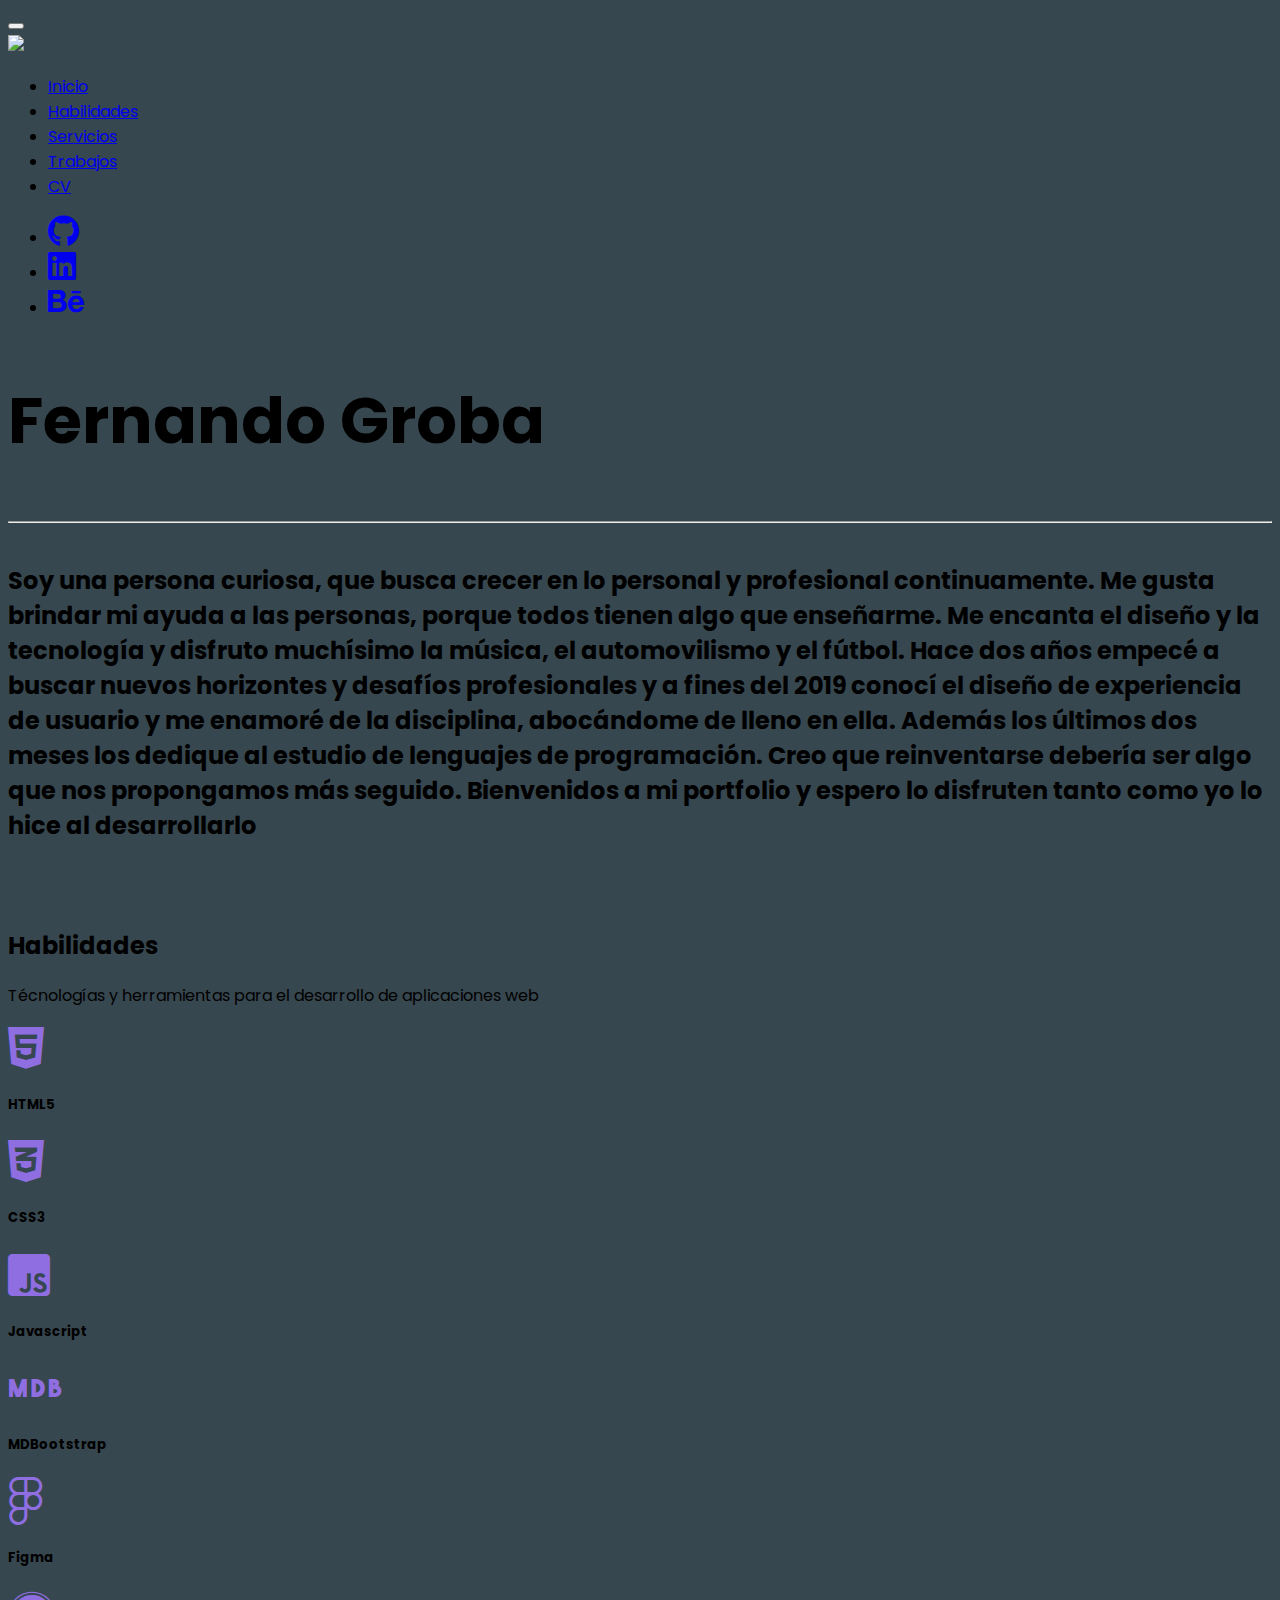
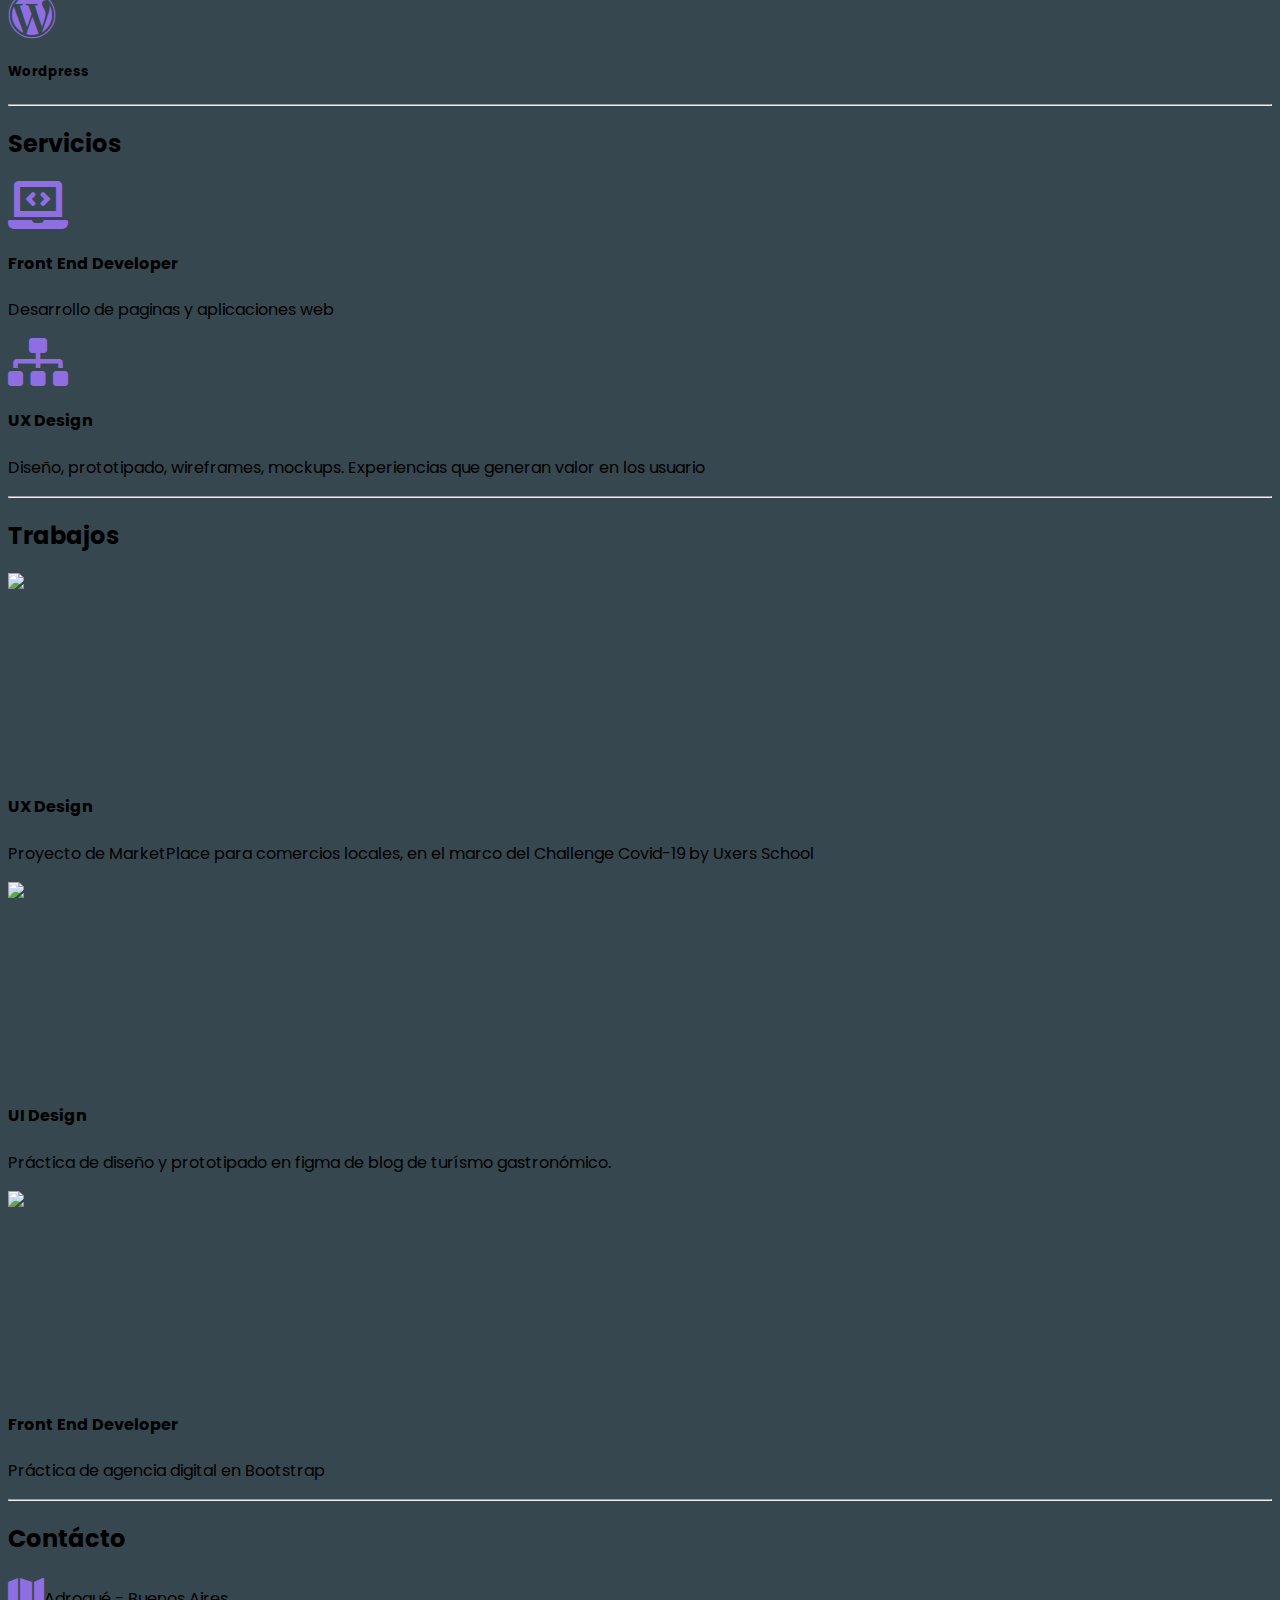
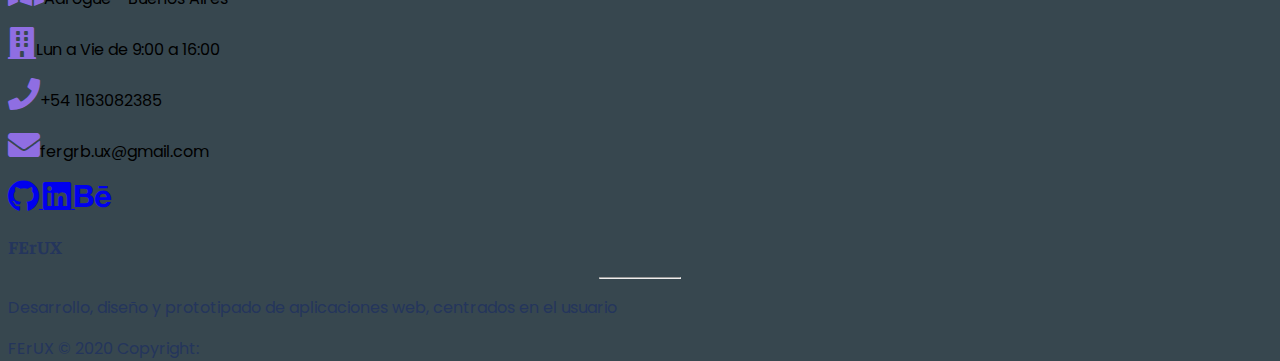
==== index.html @ 9a9b7583 "agregado de .html para tenedor viajero" ====
<!DOCTYPE html>
<html lang="es">
<head>
  <meta charset="UTF-8">
  <meta name="viewport" content="width=device-width, initial-scale=1, shrink-to-fit=no">
  <meta http-equiv="x-ua-compatible" content="ie=edge">
  <title>Fernando Groba Portfolio</title>
  <!-- MDB icon -->
  <link rel="icon" href="img/img-02.png" type="image/x-icon">
  <!-- Font Awesome -->
  <link rel="stylesheet" href="https://use.fontawesome.com/releases/v5.11.2/css/all.css">
  <!-- Google Fonts Poppins -->
  <link href="https://fonts.googleapis.com/css2?family=Poppins:ital,wght@0,400;1,300&display=swap" rel="stylesheet">
  <!-- Google Font Faustina -->
  <link href="https://fonts.googleapis.com/css2?family=Faustina:ital,wght@1,600&display=swap" rel="stylesheet">
  <!-- Bootstrap core CSS -->
  <link rel="stylesheet" href="css/bootstrap.min.css">
  <!-- Material Design Bootstrap -->
  <link rel="stylesheet" href="css/mdb.min.css">
  <!-- Your custom styles (optional) -->
  <link rel="stylesheet" href="css/style.css">
  
  

</head>
<body>

 
<header>
<!--Navbar-->
<nav class="navbar navbar-expand-md navbar-dark bg-dark scrolling-navbar fixed-top">

  <div class="container">

                     <!-- Collapse button -->
    <button class="navbar-toggler " type="button" data-toggle="collapse" data-target="#basicExampleNav"
      aria-controls="basicExampleNav" aria-expanded="false" aria-label="Toggle navigation">
      <span class="navbar-toggler-icon"></span>
    </button>

                <!-- Collapsible content -->
   

    <div class="collapse navbar-collapse" id="basicExampleNav">

       <!-- Navbar brand -->
   
       
          <img src="img/img-02.png" class="img-fluid" style="max-height: 5rem;">
       
      

   <!--  <hr class="my-5 deep-purple lighten-3" style="width: 15rem;"> -->

      <!-- Links -->
      <ul class="navbar-nav mx-auto smooth-scroll">
        <li class="nav-item active">
          <a class="nav-link" href="#intro">Inicio
            <span class="sr-only">(current)</span>
          </a>
        </li>
        <li class="nav-item">
          <a class="nav-link" href="#habilidades">Habilidades</a>
        </li>
        <li class="nav-item">
          <a class="nav-link" href="#servicios">Servicios</a>
        </li>
        <li class="nav-item">
          <a class="nav-link" href="#trabajos">Trabajos</a>
        </li>
        
        <li class="nav-item">
          <a class="nav-link"  href="https://drive.google.com/file/d/1uJ5sMEm93xS-tP12u4bbamRyra2gguDF/view?usp=sharing" target="_blank">CV</a>
        </li>
       
      </ul>
      <!-- Links -->

              <!-- Social Icon  -->
        <ul class="navbar-nav nav-flex-icons ">
          <li class="nav-item align-content-between">
              <a href="https://github.com/FernandoGroba" class="nav-link">
                <i class="fab fa-github fa-2x "></i>
              </a>
          </li>
          <li class="nav-item">
              <a href="https://www.linkedin.com/in/fernandogroba/" class="nav-link">
                <i class="fab fa-linkedin fa-2x"></i>
              </a>
          </li>
          <li class="nav-item">
              <a href="https://www.behance.net/fernandogroba" class="nav-link">
                <i class="fab fa-behance fa-2x"></i>
              </a>
          </li>
        </ul>
    </div>
    <!-- Collapsible content -->

  </div>

</nav>

<!-- mask -->
<!--Mask-->
<div id="intro" class="view">

  <div class="mask rgba-black-strong">

      <div class="container-fluid d-flex align-items-center justify-content-center h-100">

          <div class="row d-flex justify-content-center text-center">

              <div class="col-md-7">

                  <!-- Heading -->
                  <h2 id="nombre" class="font-weight-bold white-text pt-5 mb-2">Fernando Groba</h2>

                  <!-- Divider -->
                  <hr class="hr-light">

                  <!-- Description -->
                  <h5 id="description" class="white-text my-4 text-justify">Soy una persona curiosa, que busca crecer en lo personal y profesional continuamente. Me gusta brindar mi ayuda a las personas, porque todos tienen algo que enseñarme. Me encanta el diseño y la tecnología y disfruto muchísimo la música, el automovilismo y el fútbol. Hace dos años empecé a buscar nuevos horizontes y desafíos profesionales y a fines del 2019 conocí el diseño de experiencia de usuario y me enamoré de la disciplina, abocándome de lleno en ella. Además los últimos dos meses los dedique al estudio de lenguajes de programación. Creo que reinventarse debería ser algo que nos propongamos más seguido.  Bienvenidos a mi portfolio y espero lo disfruten tanto como yo lo hice al desarrollarlo
                  </h5>
               <!--    <button type="button" class="btn btn-outline-white">Read more<i class="fas fa-book ml-2"></i></button> -->

              </div>

          </div>

      </div>

  </div>

</div>
<!--/.Mask-->

<!--/.Navbar-->
</header>


<!--Main layout-->
<main class="mt-5">

  <div class="container">

    <!-- Habilidades -->
    <section id="habilidades" >
      <h2 class="mb-5 text-center white-text">Habilidades</h2>
      <p class="text-center text-white">Técnologías y herramientas para el desarrollo de aplicaciones web</p>
      
      <div class="row">
        <div class="col-sm-12 col-md-6">

        <div class="text-left">
          <i class="fab fa-html5 fa-3x icon-color"></i>
          <h5 class="text-white">HTML5</h5>
        </div>

        <div class="text-center">
          <i class="fab fa-css3-alt fa-3x icon-color"></i>
          <h5 class="text-white">CSS3</h5>
        </div>
        
        <div class="text-right">
          <i class="fab fa-js-square fa-3x icon-color"></i>
          <h5 class="text-white">Javascript</h5>
        </div>
         

          
        </div>

        <div class="col-sm-12 col-md-6">

        <div class="text-right">
            <i class="fab fa-mdb fa-3x icon-color"></i>
            <h5 class="text-white">MDBootstrap</h5>
        </div>

        <div class="text-center">
          <i class="fab fa-figma fa-3x icon-color"></i>
          <h5 class="text-white">Figma</h5>
        </div> 

        <div class="text-left">
          <i class="fab fa-wordpress fa-3x icon-color"></i>
          <h5 class="text-white">Wordpress</h5>
        </div>  

        </div>
      </div>

    </section>

    <hr class="my-5 deep-purple lighten-3">

    <!-- Servicios -->
     <section id="servicios" class="text-center mt-5">

      <h2 class="mb-5 text-white">Servicios</h2>
      <div class="row d-flex justify-content-center mb-5">
        <div class="col-md-8">
          <p></p>
        </div>
      </div>

      <div class="row">

        <div class="col-md-6 mb-1">
          <i class="fas fa-laptop-code fa-3x icon-color"></i>
          <h4 class="my-4 font-weight-bold text-white">Front End Developer</h4>
          <p class="text-white">Desarrollo de paginas y aplicaciones web</p>
        </div>

       

         <div class="col-md-6 mb-1">
          <i class="fas fa-sitemap fa-3x icon-color"></i>
          <h4 class="my-4 font-weight-bold text-white">UX Design</h4>
          <p class="white-text">Diseño, prototipado, wireframes, mockups. Experiencias que generan valor en los usuario</p>
        </div> 

      </div>

    </section> 

    <hr class="my-5 deep-purple lighten-3">

    <!-- Trabajos -->
    <section id="trabajos" class="text-center">
      <h2 class="mb-5 white-text">Trabajos</h2>

      <div class="row">

        <div class="col-lg-4 col-md-6 mb-4">

          <div class="view overlay z-depth-1-half">

            <img src="img/svg/LOGO-YOLOCAL.png" class="img-fluid" style="min-height: 193.44px">

            <a href="yolocal.html">
              <div class="mask rgba-white-slight"></div>
            </a>
          </div>

          <h4 class="my-4 font-weight-bold white-text">UX Design</h4>
          <p class="white-text">Proyecto de MarketPlace para comercios locales, en el marco del Challenge Covid-19 by Uxers School</p>

        </div>

        <div class="col-lg-4 col-md-6 mb-4">
          <div class="view overlay z-depth-1-half">

            <img src="img/svg/tenedor viajero.png" class="img-fluid"  style="min-height: 193.44px;">

            <a href="tenedorviajero.html" target="_blank">
              <div class="mask rgba-white-slight"></div>
            </a>
          </div>

          <h4 class="my-4 font-weight-bold white-text">UI Design</h4>
          <p class="white-text">Práctica de diseño y prototipado en figma de blog de turísmo gastronómico.</p>
        </div>

        <div class="col-lg-4 col-md-6 mb-4">
          <div class="view overlay z-depth-1-half">

            <img src="img/Agencia digital.png" class="img-fluid"style="min-height: 193.44px;">

            <a href="https://fernandogroba.github.io/Agencia-Demo/" target="_blank">
              <div class="mask rgba-white-slight"></div>
            </a>
          </div>

          <h4 class="my-4 font-weight-bold white-text">Front End Developer</h4>
          <p class="white-text">Práctica de agencia digital en Bootstrap</p>
        </div>
      </div>

     <!--  <div class="row" 2DA FILA DE TRABAJOS>

        <div class="col-lg-4 col-md-12 mb-4">

          <div class="view overlay z-depth-1-half">

            <img src="img/svg/LOGO-YOLOCAL.png" class="img-fluid" style="min-height: 193.44px">

            <a href="https://medium.com/@acatama/yo-local-la-soluci%C3%B3n-para-ayudar-al-comercio-de-barrio-despu%C3%A9s-del-coronavirus-1a1a156f5159">
              <div class="mask rgba-white-slight"></div>
            </a>
          </div>

          <h4 class="my-4 font-weight-bold">UX Desing</h4>
          <p class="grey-text">Proyecto de Market Place para comercios locales, en el marco del Challenge Covid-19 by Uxers School</p>

        </div>

        <div class="col-lg-4 col-md-6 mb-4">
          <div class="view overlay z-depth-1-half">

            <img src="img/svg/tenedor viajero.png" class="img-fluid"  style="min-height: 193.44px;">

            <a href="https://www.figma.com/file/X7PFxxOKA9MK4XPBv75diO/Blog-Tenedor-Viajero-Mobil?node-id=0%3A1">
              <div class="mask rgba-white-slight"></div>
            </a>
          </div>

          <h4 class="my-4 font-weight-bold">UI Desing</h4>
          <p class="grey-text">Práctica de diseño y prototipado en figma de blog de turísmo gastronómico.</p>
        </div>

        <div class="col-lg-4 col-md-6 mb-4">
          <div class="view overlay z-depth-1-half">

            <img src="img/Agencia digital.png" class="img-fluid"style="min-height: 193.44px;">

            <a href="https://fernandogroba.github.io/Agencia-Demo/">
              <div class="mask rgba-white-slight"></div>
            </a>
          </div>

          <h4 class="my-4 font-weight-bold">Front End Developer</h4>
          <p class="grey-text">Práctica de agencia digital en Bootstrap</p>
        </div>
      </div> --> 
  </section>

    <hr class="my-5 deep-purple lighten-3">

    <!-- Contacto -->
   <section id="contacto">

       <h2 class="mb-5 font-weight-bold text-center white-text">Contácto</h2>

            <div class="row">

           
                <div class="col-lg-3 col-md-12 mb-5">

                    <p class="white-text"><i class="fas fa-map fa-2x mr-2 icon-color"></i>Adrogué - Buenos Aires</p>

                </div>
                
                <div class="col-lg-3 col-md-6 mb-5">

                    <p class="white-text"><i class="fas fa-building fa-2x mr-2 icon-color"></i>Lun a Vie de 9:00 a 16:00</p>

                
                </div>
               
                <div class="col-lg-3 col-md-6 mb-5">

                    <p class="white-text"><i class="fas fa-phone fa-2x mr-2 icon-color"></i>+54 1163082385</p>

                </div>

                <div class="col-lg-3 col-md-6 mb-5">

                  <p class="white-text"><i class="fas fa-envelope fa-2x mr-2 icon-color"></i>fergrb.ux@gmail.com</p>

                </div>

             </div>
  </section>

  </div>

</main>
<!--Main layout-->

<!--Footer-->
<footer id="footer">
        <!-- Footer -->
    <footer class="page-footer font-small unique-color-dark bg-dark ">

      <div class="col-md-12 text-center pt-3 ">
        
        <a href="https://github.com/FernandoGroba" class="fb-ic ml-0">
            <i class="fab fa-github white-text mr-4 fa-2x"> </i>
        </a>
       
        <a  href="https://www.linkedin.com/in/fernandogroba/" class="tw-ic">
            <i class="fab fa-linkedin white-text mr-4 fa-2x"></i>
        </a>
       
        
     
        <a href="https://www.behance.net/fernandogroba" class="ins-ic">
            <i class="fab fa-behance white-text mr-lg-4 fa-2x"> </i>
        </a>
      </div>

            <!--Footer Links-->
      <div class="container mt-3 text-center ">
        <div class="row mt-3">

            <!--First column-->
            <div class="col-md-12 text-center mb-4">
                <h3 style="font-family: 'Faustina', serif;">FErUX</h3>
                <hr class="deep-purple accent-2 mb-4 mt-0 d-inline-block mx-auto" style="width: 80px;">
                <p>Desarrollo, diseño y prototipado de aplicaciones web, centrados en el usuario</p>
            </div>
            <!--/.First column-->

            
        </div>
      </div>
            <!--/.Footer Links-->

      <!-- Copyright -->
      <div class="footer-copyright text-center py-3">FErUX © 2020 Copyright:
        
      </div>
      <!-- Copyright -->

    </footer>
      <!-- Footer -->
</footer>
<!--Footer-->

  <!-- jQuery -->
  <script type="text/javascript" src="js/jquery.min.js"></script>
  <!-- Bootstrap tooltips -->
  <script type="text/javascript" src="js/popper.min.js"></script>
  <!-- Bootstrap core JavaScript -->
  <script type="text/javascript" src="js/bootstrap.min.js"></script>
  <!-- MDB core JavaScript -->
  <script type="text/javascript" src="js/mdb.min.js"></script>
   <!-- Get patch fixes within a minor version -->
  <script src="https://cdn.jsdelivr.net/gh/cferdinandi/smooth-scroll@15.0/dist/smooth-scroll.polyfills.min.js"></script>
 
  
  <!-- Your custom scripts (optional) -->
  <script type="text/javascript"></script>
  <script src="https://unpkg.com/scrollreveal"></script>
  
   <!-- smooth scroll -->
  <script>

    var scroll = new SmoothScroll('a[href*="#"]',{
        offset: 107,
        speed: 1200
    });

 
    
  </script>

  <!-- scroll reveal -->
 <!--  <script>
    window.sr = ScrollReveal();
    sr.reveal('.navbar', {
      duration: 2000,
      origin: botton
    })
  </script> -->
</body>
</html>
---- css/style.css ----
body{
    font-family: 'Poppins', sans-serif;
    background-color:  #37474F;
  }
  
  /* mask */
  
  html,
  body,
  header,
  #intro{
      height: 100%;
  }

  html,
  body,
  header,
  #intro-yolocal{
      height: 100%;
  }

  html,
  body,
  header,
  #intro-tenedorviajero{
      height: 100%;
  }
  
  
  
  /* nav */

  .logo-font{
    font-family: 'Faustina', serif;
    font-size: 1.7rem;
  }

  #nombre{
font-size: 4rem;
}
 
  
  .top-nav-collapse {
      background-color: #24355C;
    }
 

  

    .icon-color{
      color:  #8f6ee2 ;
    }
  
  #intro{
      background: url(../img/IMG_20200418_241002841.jpg)no-repeat center center fixed;
      -webkit-background-size: cover;
      -moz-background-size: cover;
      -o-background-size: cover;
      background-size: cover;
  }

  #intro-yolocal{
   background: url(../img/portada-yoLocal.jpeg) no-repeat center center fixed;
   -webkit-background-size: cover;
   -moz-background-size: cover;
   -o-background-size: cover;
   background-size: cover;
  }

  #intro-tenedorviajero{
    background: url(../img/Baner.png) no-repeat center center fixed;
    -webkit-background-size: cover;
    -moz-background-size: cover;
    -o-background-size: cover;
    background-size: cover;
   }
 


  

  #footer{
    color: #24355C;
  }

  #marca{
    font-family: 'Faustina', serif;
  }

  /* estilos para pagina yo local */

 .card-color{
   background:#BE5A00;
 }
.body-yolocal{
  background-color: #ffffff;
}

.heading{
  color: #BE5A00;
}

  #prototipado{
    height: 400px;
    width: 100%;
    background: url(../img/mockups-test-comerciante.jpeg);
    background-attachment: fixed;
    background-position: center;
    background-size: cover;
  }

  /* Estilos para Tenedor Viajero */
  .heading-tenedor{
    color: #E5D8BF;
  }

  .cuadrado1{
    margin: 5px;
    height: 100px;
    width: 100px;
    background: #E5D8BF;
  }

  .cuadrado2{
    margin: 5px;
    height: 100px;
    width: 100px;
    background: #504141;
  }
  
  .cuadrado3{
    margin: 5px;
    height: 100px;
    width: 100px;
    background: #A8C3E6;
  }

  .cuadrado4{
    margin: 5px;
    height: 100px;
    width: 100px;
    background: #212524;
  }
  
  
  







  @media (min-width: 992px){
    #nombre{
      font-size: 4rem;
    }

    #description{
      font-size: 1.5rem;
    }
  }

  @media (max-width: 768px) {
    .navbar:not(.top-nav-collapse) {
      background-color: #24355C;
    }
   

    
  }
  @media (min-width: 800px) and (max-width: 850px) {
    .navbar:not(.top-nav-collapse) {
      background-color: #24355C;
    }

    
  }

  @media  (max-width :576px){
    #nombre{
      font-size: 2rem;
      font-weight: 300;
    }

    #description{
      font-size: 0.9rem; 
      font-weight: 300;
    }
  }
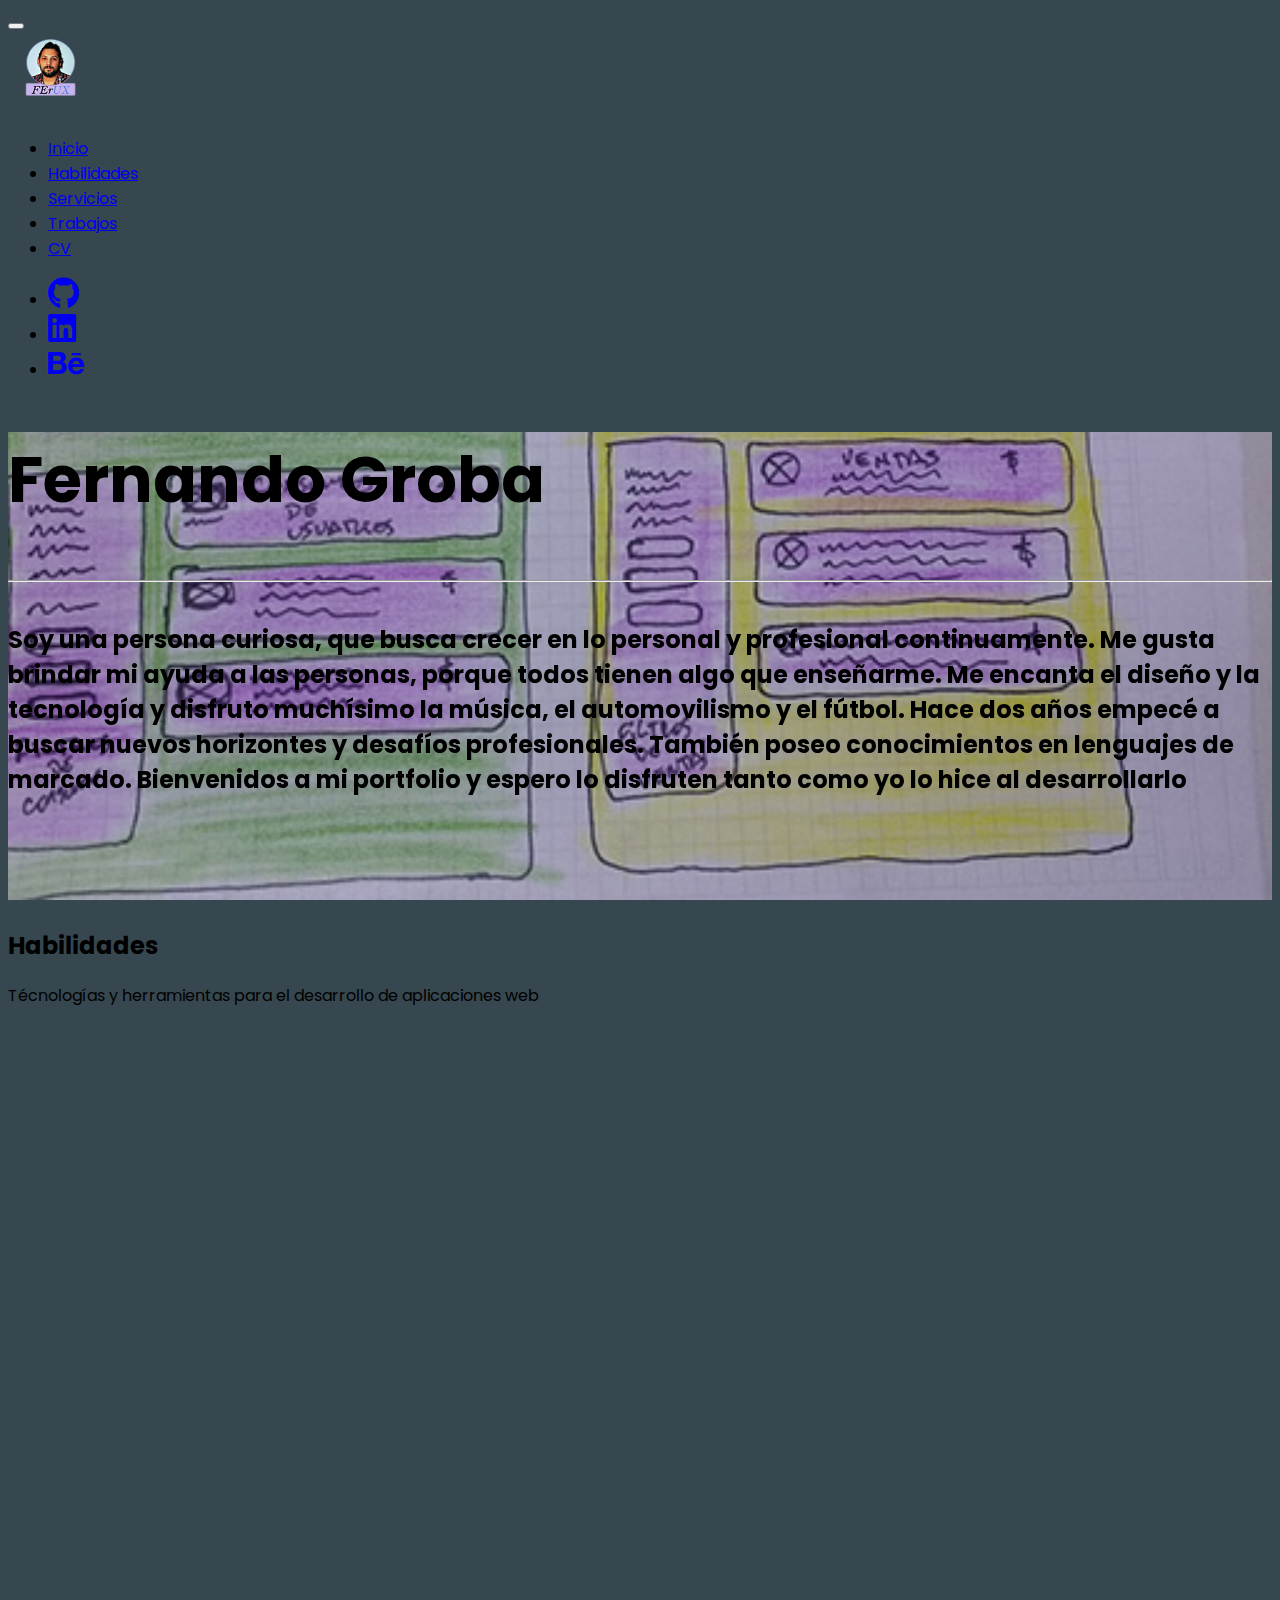
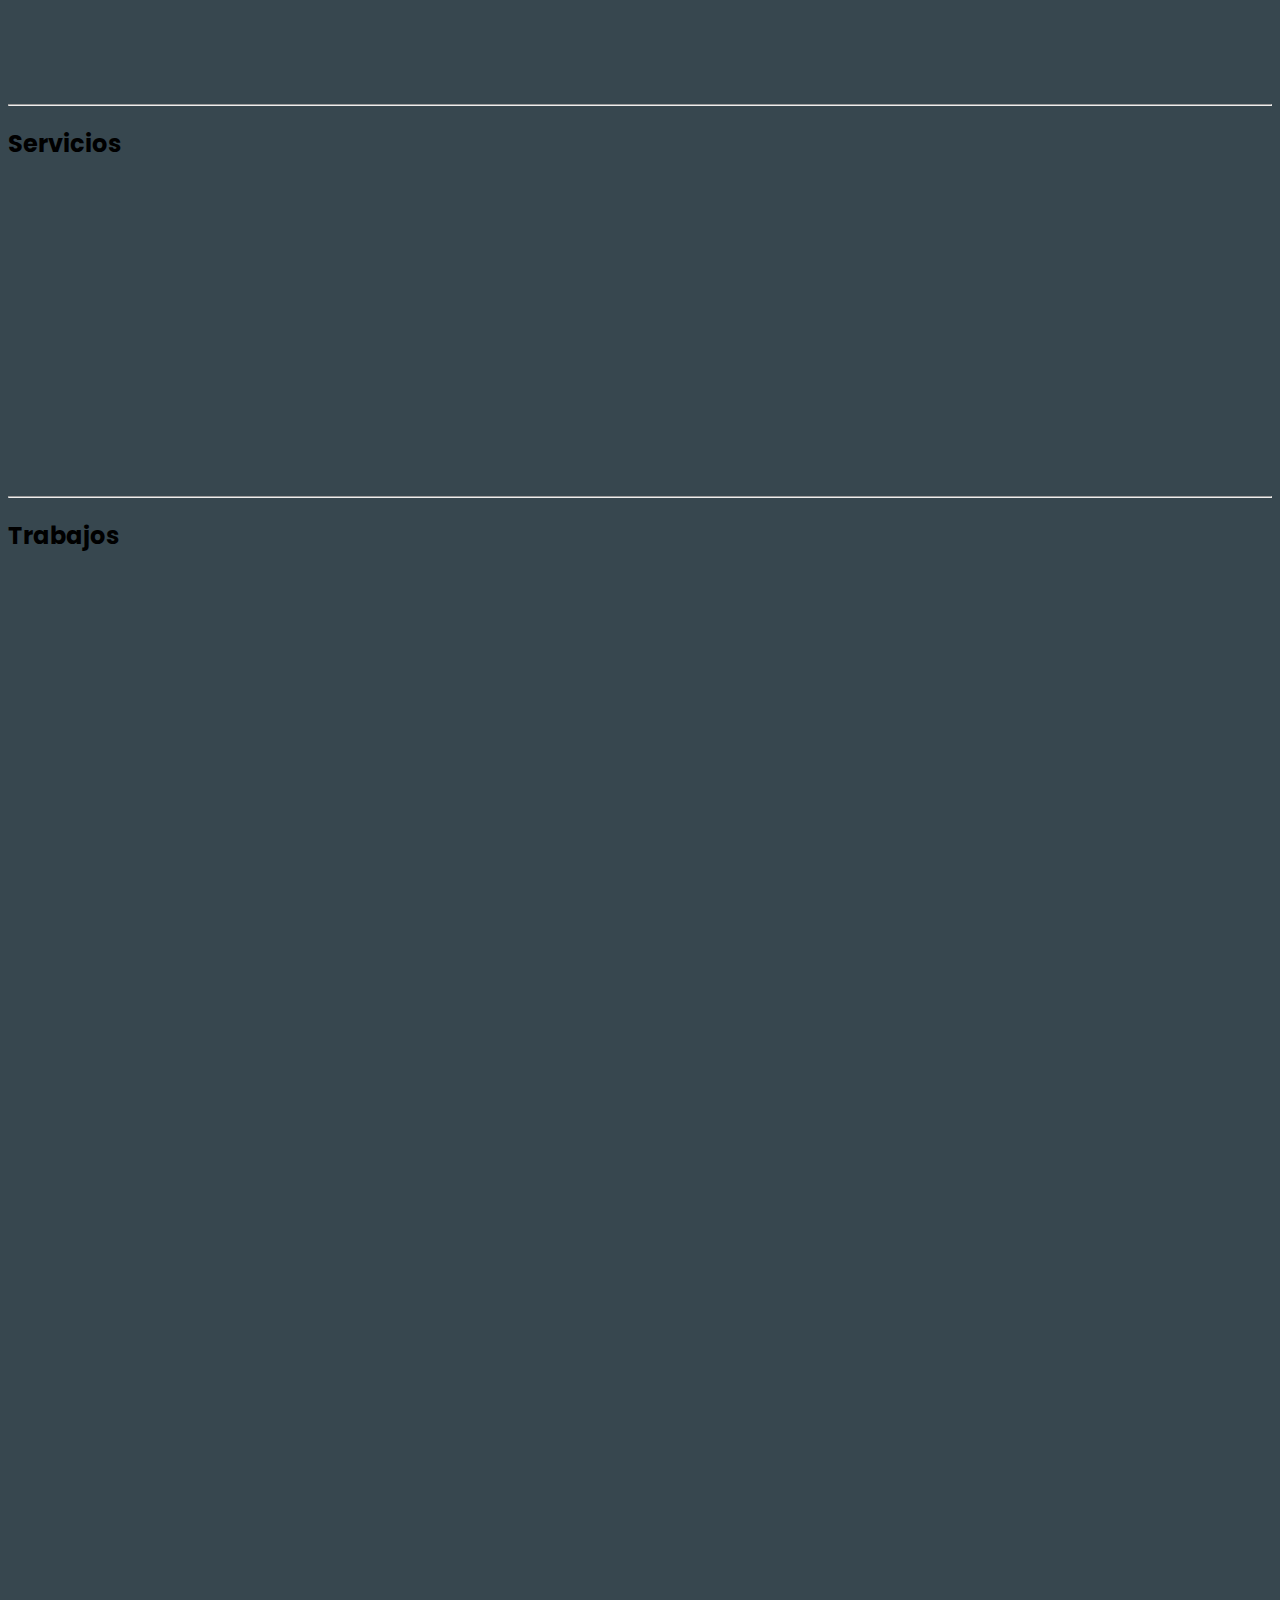
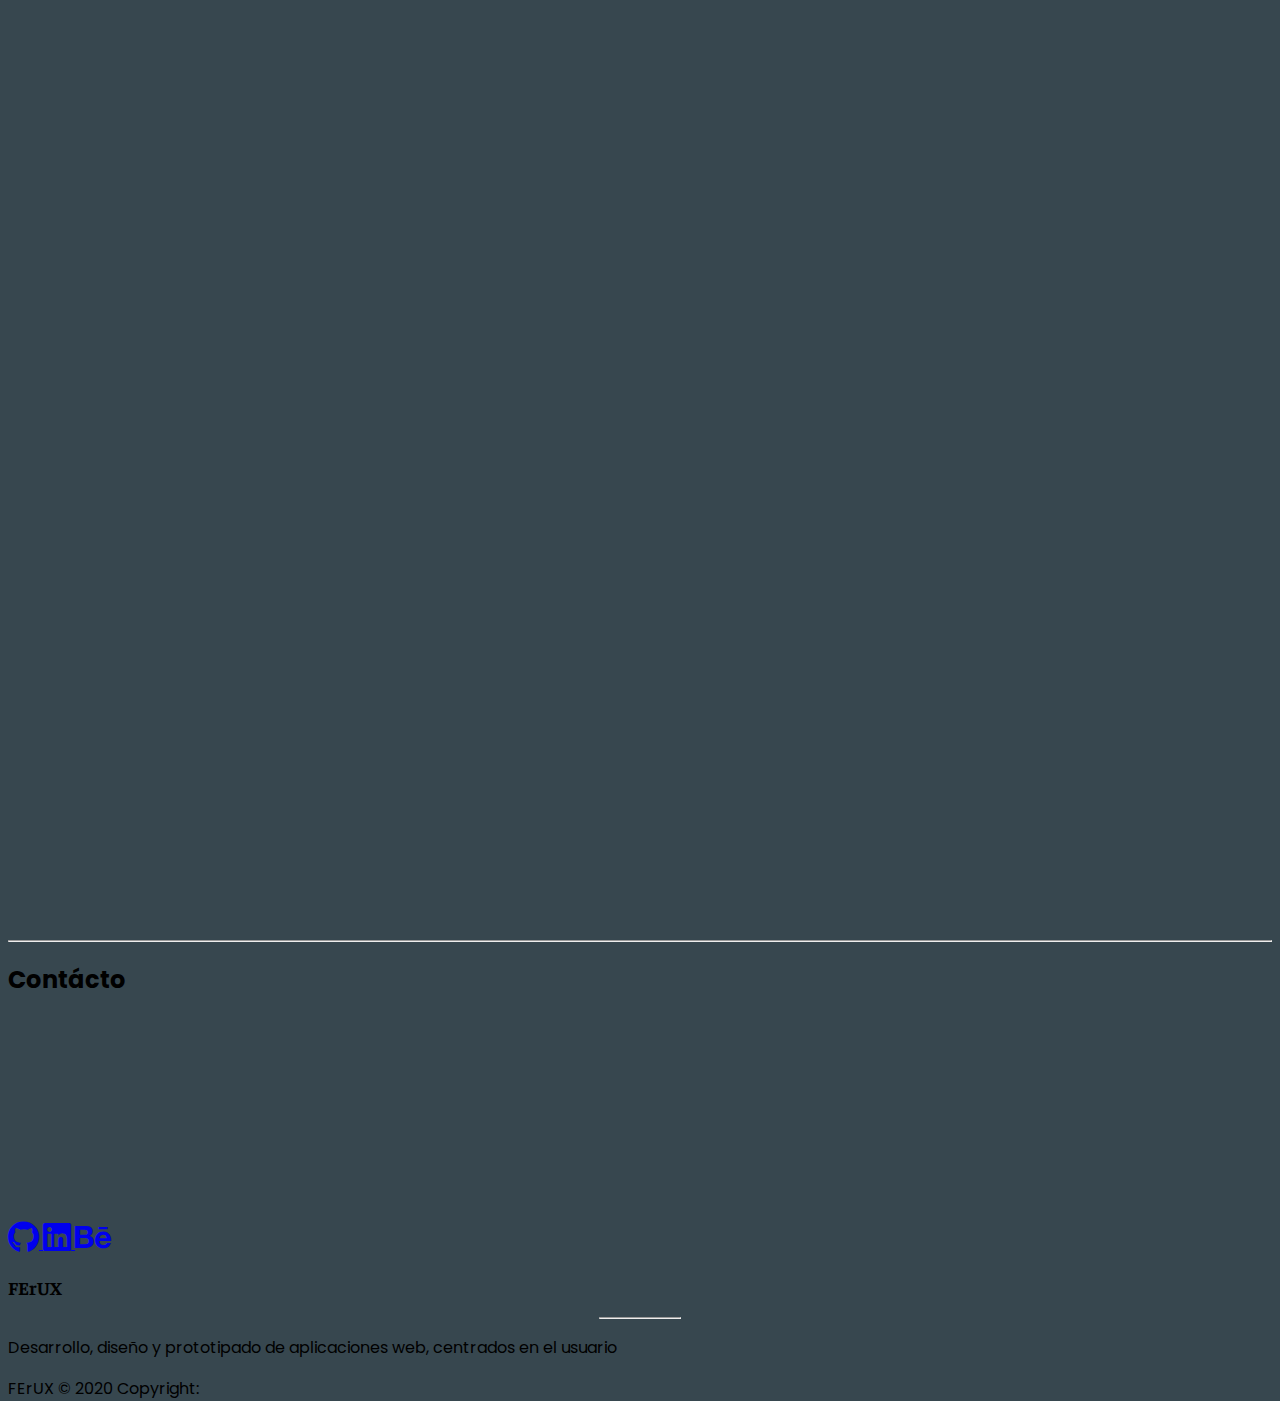
==== commit 3ef8c322: "agregado de trabajo" ====
--- a/index.html
+++ b/index.html
@@ -19,6 +19,8 @@
   <link rel="stylesheet" href="css/mdb.min.css">
   <!-- Your custom styles (optional) -->
   <link rel="stylesheet" href="css/style.css">
+          <!--CDN Data Aos ScrollReveal  -->
+  <link rel="stylesheet" href="https://unpkg.com/aos@next/dist/aos.css">
   
   
 
@@ -50,8 +52,7 @@
        
       
 
-   <!--  <hr class="my-5 deep-purple lighten-3" style="width: 15rem;"> -->
-
+  
       <!-- Links -->
       <ul class="navbar-nav mx-auto smooth-scroll">
         <li class="nav-item active">
@@ -70,7 +71,7 @@
         </li>
         
         <li class="nav-item">
-          <a class="nav-link"  href="https://drive.google.com/file/d/1uJ5sMEm93xS-tP12u4bbamRyra2gguDF/view?usp=sharing" target="_blank">CV</a>
+          <a class="nav-link"  href="https://drive.google.com/file/d/1RsPSMVsqjChf7sQKUMesM2u_DEsLl-AP/view?usp=sharing" target="_blank">CV</a>
         </li>
        
       </ul>
@@ -79,17 +80,17 @@
               <!-- Social Icon  -->
         <ul class="navbar-nav nav-flex-icons ">
           <li class="nav-item align-content-between">
-              <a href="https://github.com/FernandoGroba" class="nav-link">
+              <a href="https://github.com/FernandoGroba" class="nav-link" target="_blank">
                 <i class="fab fa-github fa-2x "></i>
               </a>
           </li>
           <li class="nav-item">
-              <a href="https://www.linkedin.com/in/fernandogroba/" class="nav-link">
+              <a href="https://www.linkedin.com/in/fernandogroba/" class="nav-link" target="_blank">
                 <i class="fab fa-linkedin fa-2x"></i>
               </a>
           </li>
           <li class="nav-item">
-              <a href="https://www.behance.net/fernandogroba" class="nav-link">
+              <a href="https://www.behance.net/fernandogroba" class="nav-link" target="_blank">
                 <i class="fab fa-behance fa-2x"></i>
               </a>
           </li>
@@ -101,7 +102,7 @@
 
 </nav>
 
-<!-- mask -->
+
 <!--Mask-->
 <div id="intro" class="view">
 
@@ -114,14 +115,22 @@
               <div class="col-md-7">
 
                   <!-- Heading -->
-                  <h2 id="nombre" class="font-weight-bold white-text pt-5 mb-2">Fernando Groba</h2>
-
-                  <!-- Divider -->
-                  <hr class="hr-light">
+                  <div data-aos="zoom-in" data-aos-delay="300" data-aos-duration="1500">
+                    <h2 id="nombre" class="font-weight-bold white-text pt-5 ">Fernando Groba</h2>
+
+                    <!-- Divider -->
+                     <hr class="hr-light">
+                
+                 </div>
+
+
+                 
 
                   <!-- Description -->
-                  <h5 id="description" class="white-text my-4 text-justify">Soy una persona curiosa, que busca crecer en lo personal y profesional continuamente. Me gusta brindar mi ayuda a las personas, porque todos tienen algo que enseñarme. Me encanta el diseño y la tecnología y disfruto muchísimo la música, el automovilismo y el fútbol. Hace dos años empecé a buscar nuevos horizontes y desafíos profesionales y a fines del 2019 conocí el diseño de experiencia de usuario y me enamoré de la disciplina, abocándome de lleno en ella. Además los últimos dos meses los dedique al estudio de lenguajes de programación. Creo que reinventarse debería ser algo que nos propongamos más seguido.  Bienvenidos a mi portfolio y espero lo disfruten tanto como yo lo hice al desarrollarlo
-                  </h5>
+                  <div data-aos="zoom-in" data-aos-delay="300" data-aos-duration="1500">
+                    <h5 id="description" class="white-text my-4 text-justify">Soy una persona curiosa, que busca crecer en lo personal y profesional continuamente. Me gusta brindar mi ayuda a las personas, porque todos tienen algo que enseñarme. Me encanta el diseño y la tecnología y disfruto muchísimo la música, el automovilismo y el fútbol. Hace dos años empecé a buscar nuevos horizontes y desafíos profesionales. También poseo conocimientos en lenguajes de marcado. Bienvenidos a mi portfolio y espero lo disfruten tanto como yo lo hice al desarrollarlo
+                    </h5>
+                  </div>
                <!--    <button type="button" class="btn btn-outline-white">Read more<i class="fas fa-book ml-2"></i></button> -->
 
               </div>
@@ -140,29 +149,29 @@
 
 
 <!--Main layout-->
-<main class="mt-5">
+<main>
 
   <div class="container">
 
     <!-- Habilidades -->
-    <section id="habilidades" >
-      <h2 class="mb-5 text-center white-text">Habilidades</h2>
+    <section id="habilidades" class="mt-5">
+      <h2 class="mb-5 text-center white-text mt-5">Habilidades</h2>
       <p class="text-center text-white">Técnologías y herramientas para el desarrollo de aplicaciones web</p>
       
       <div class="row">
-        <div class="col-sm-12 col-md-6">
-
-        <div class="text-left">
+        <div class="col-sm-12 col-md-6"> 
+
+        <div class="text-center mt-5" data-aos="zoom-out-right" data-aos-delay="400">
           <i class="fab fa-html5 fa-3x icon-color"></i>
           <h5 class="text-white">HTML5</h5>
         </div>
 
-        <div class="text-center">
+        <div class="text-center mt-5"  data-aos="zoom-out-right" data-aos-delay="500">
           <i class="fab fa-css3-alt fa-3x icon-color"></i>
           <h5 class="text-white">CSS3</h5>
         </div>
         
-        <div class="text-right">
+        <div class="text-center mt-5"  data-aos="zoom-out-right" data-aos-delay="600">
           <i class="fab fa-js-square fa-3x icon-color"></i>
           <h5 class="text-white">Javascript</h5>
         </div>
@@ -173,17 +182,17 @@
 
         <div class="col-sm-12 col-md-6">
 
-        <div class="text-right">
+        <div class="text-center mt-5" data-aos="zoom-out-left" data-aos-delay="400">
             <i class="fab fa-mdb fa-3x icon-color"></i>
             <h5 class="text-white">MDBootstrap</h5>
         </div>
 
-        <div class="text-center">
+        <div class="text-center mt-5" data-aos="zoom-out-left" data-aos-delay="500">
           <i class="fab fa-figma fa-3x icon-color"></i>
           <h5 class="text-white">Figma</h5>
         </div> 
 
-        <div class="text-left">
+        <div class="text-center mt-5" data-aos="zoom-out-left" data-aos-delay="600">
           <i class="fab fa-wordpress fa-3x icon-color"></i>
           <h5 class="text-white">Wordpress</h5>
         </div>  
@@ -207,7 +216,7 @@
 
       <div class="row">
 
-        <div class="col-md-6 mb-1">
+        <div class="col-md-6 mb-5" data-aos="flip-up" data-aos-duration="1500">
           <i class="fas fa-laptop-code fa-3x icon-color"></i>
           <h4 class="my-4 font-weight-bold text-white">Front End Developer</h4>
           <p class="text-white">Desarrollo de paginas y aplicaciones web</p>
@@ -215,7 +224,7 @@
 
        
 
-         <div class="col-md-6 mb-1">
+         <div class="col-md-6 mb-5" data-aos="flip-up" data-aos-duration="1500">
           <i class="fas fa-sitemap fa-3x icon-color"></i>
           <h4 class="my-4 font-weight-bold text-white">UX Design</h4>
           <p class="white-text">Diseño, prototipado, wireframes, mockups. Experiencias que generan valor en los usuario</p>
@@ -233,54 +242,68 @@
 
       <div class="row">
 
-        <div class="col-lg-4 col-md-6 mb-4">
-
-          <div class="view overlay z-depth-1-half">
-
-            <img src="img/svg/LOGO-YOLOCAL.png" class="img-fluid" style="min-height: 193.44px">
+        <!-- UX -->
+        <div class="col-sm-12 col-md-6 col-lg-4 mb-4">
+
+          <div class="view overlay z-depth-1-half" data-aos="fade-right"
+          data-aos-offset="300"
+          data-aos-easing="ease-in-sine">
+
+            <img src="img/yo local-logo.png" class="img-fluid" style="min-height: 193.44px">
 
             <a href="yolocal.html">
               <div class="mask rgba-white-slight"></div>
             </a>
-          </div>
-
-          <h4 class="my-4 font-weight-bold white-text">UX Design</h4>
-          <p class="white-text">Proyecto de MarketPlace para comercios locales, en el marco del Challenge Covid-19 by Uxers School</p>
-
-        </div>
-
-        <div class="col-lg-4 col-md-6 mb-4">
-          <div class="view overlay z-depth-1-half">
+
+            <h4 class="my-4 font-weight-bold white-text">UX Design</h4>
+            <p class="white-text">Proyecto de MarketPlace para comercios locales, en el marco del Challenge Covid-19 by Uxers School</p>
+          </div>
+
+         </div>
+
+
+         <!-- UI -->
+        <div class="col-sm-12 col-md-6 col-lg-4 mb-4">
+          <div class="view overlay z-depth-1-half"  data-aos="fade-up"
+          data-aos-offset="300" data-aos-easing="ease-in-sine"  style="min-height: 357px">
 
             <img src="img/svg/tenedor viajero.png" class="img-fluid"  style="min-height: 193.44px;">
 
-            <a href="tenedorviajero.html" target="_blank">
-              <div class="mask rgba-white-slight"></div>
-            </a>
-          </div>
-
-          <h4 class="my-4 font-weight-bold white-text">UI Design</h4>
-          <p class="white-text">Práctica de diseño y prototipado en figma de blog de turísmo gastronómico.</p>
-        </div>
-
-        <div class="col-lg-4 col-md-6 mb-4">
-          <div class="view overlay z-depth-1-half">
+            <a href="tenedorviajero.html">
+              <div class="mask rgba-white-slight"></div>
+            </a>
+            <h4 class="my-4 font-weight-bold white-text">UI Design</h4>
+            <p class="white-text">Práctica de diseño y prototipado en figma de blog de turísmo gastronómico.</p>
+          </div>
+
+        
+        </div>
+
+
+        <!-- Dev -->
+        <div class="col-sm-12 col-md-6 col-lg-4 mb-4">
+
+          <div class="view overlay z-depth-1-half"  data-aos="fade-left"
+          data-aos-easing="ease-in-sine"
+          data-aos-offset="300"
+          style="min-height: 357px">
 
             <img src="img/Agencia digital.png" class="img-fluid"style="min-height: 193.44px;">
 
             <a href="https://fernandogroba.github.io/Agencia-Demo/" target="_blank">
               <div class="mask rgba-white-slight"></div>
             </a>
-          </div>
-
-          <h4 class="my-4 font-weight-bold white-text">Front End Developer</h4>
-          <p class="white-text">Práctica de agencia digital en Bootstrap</p>
-        </div>
-      </div>
-
-     <!--  <div class="row" 2DA FILA DE TRABAJOS>
-
-        <div class="col-lg-4 col-md-12 mb-4">
+            <h4 class="my-4 font-weight-bold white-text">Front End Developer</h4>
+            <p class="white-text">Práctica de agencia digital en Bootstrap</p>
+          </div>
+
+         </div>
+
+      </div>
+
+     <div class="row" 2DA FILA DE TRABAJOS>
+
+      <!--   <div class="col-lg-4 col-md-12 mb-4">
 
           <div class="view overlay z-depth-1-half">
 
@@ -294,23 +317,26 @@
           <h4 class="my-4 font-weight-bold">UX Desing</h4>
           <p class="grey-text">Proyecto de Market Place para comercios locales, en el marco del Challenge Covid-19 by Uxers School</p>
 
-        </div>
-
-        <div class="col-lg-4 col-md-6 mb-4">
-          <div class="view overlay z-depth-1-half">
-
-            <img src="img/svg/tenedor viajero.png" class="img-fluid"  style="min-height: 193.44px;">
+        </div>  -->
+
+        <div class="col-sm-12 col-md-6 col-lg-4 mb-4 ">
+          <div class="view overlay z-depth-1-half" data-aos="fade-right"
+          data-aos-offset="300"
+          data-aos-easing="ease-in-sine">
+
+            <img src="img/Mockup Landing Page.jpg" class="img-fluid"  style="min-height: 193.44px;">
 
             <a href="https://www.figma.com/file/X7PFxxOKA9MK4XPBv75diO/Blog-Tenedor-Viajero-Mobil?node-id=0%3A1">
               <div class="mask rgba-white-slight"></div>
             </a>
-          </div>
-
-          <h4 class="my-4 font-weight-bold">UI Desing</h4>
-          <p class="grey-text">Práctica de diseño y prototipado en figma de blog de turísmo gastronómico.</p>
-        </div>
-
-        <div class="col-lg-4 col-md-6 mb-4">
+            <h4 class="my-4 font-weight-bold white-text">UI Desing</h4>
+            <p class="white-text">Diseño de Wireframes, Mockups y desarrollo de Landing</p>
+          </div>
+
+         
+        </div>
+
+       <!--  <div class="col-lg-4 col-md-6 mb-4">
           <div class="view overlay z-depth-1-half">
 
             <img src="img/Agencia digital.png" class="img-fluid"style="min-height: 193.44px;">
@@ -322,40 +348,44 @@
 
           <h4 class="my-4 font-weight-bold">Front End Developer</h4>
           <p class="grey-text">Práctica de agencia digital en Bootstrap</p>
-        </div>
-      </div> --> 
-  </section>
+        </div> -->
+
+      </div> 
+    </section>
 
     <hr class="my-5 deep-purple lighten-3">
 
     <!-- Contacto -->
    <section id="contacto">
 
-       <h2 class="mb-5 font-weight-bold text-center white-text">Contácto</h2>
-
-            <div class="row">
+            <h2 class="mb-5 font-weight-bold text-center white-text">Contácto</h2>
+
+            <div class="row" data-aos="fade-up"
+            data-aos-anchor-placement="top-bottom" data-aos-delay="500">
+
+            
 
            
-                <div class="col-lg-3 col-md-12 mb-5">
+                <div class="col-sm-12 col-md-6 col-lg-3 mb-5">
 
                     <p class="white-text"><i class="fas fa-map fa-2x mr-2 icon-color"></i>Adrogué - Buenos Aires</p>
 
                 </div>
                 
-                <div class="col-lg-3 col-md-6 mb-5">
+                <div class="col-sm-12 col-md-6 col-lg-3 mb-5">
 
                     <p class="white-text"><i class="fas fa-building fa-2x mr-2 icon-color"></i>Lun a Vie de 9:00 a 16:00</p>
 
                 
                 </div>
                
-                <div class="col-lg-3 col-md-6 mb-5">
+                <div class="col-sm-12 col-md-6 col-lg-3 mb-5">
 
                     <p class="white-text"><i class="fas fa-phone fa-2x mr-2 icon-color"></i>+54 1163082385</p>
 
                 </div>
 
-                <div class="col-lg-3 col-md-6 mb-5">
+                <div class="col-sm-12 col-md-6 col-lg-3 mb-5">
 
                   <p class="white-text"><i class="fas fa-envelope fa-2x mr-2 icon-color"></i>fergrb.ux@gmail.com</p>
 
@@ -376,17 +406,17 @@
 
       <div class="col-md-12 text-center pt-3 ">
         
-        <a href="https://github.com/FernandoGroba" class="fb-ic ml-0">
+        <a href="https://github.com/FernandoGroba" class="fb-ic ml-0" target="_blank">
             <i class="fab fa-github white-text mr-4 fa-2x"> </i>
         </a>
        
-        <a  href="https://www.linkedin.com/in/fernandogroba/" class="tw-ic">
+        <a  href="https://www.linkedin.com/in/fernandogroba/" class="tw-ic" target="_blank">
             <i class="fab fa-linkedin white-text mr-4 fa-2x"></i>
         </a>
        
         
      
-        <a href="https://www.behance.net/fernandogroba" class="ins-ic">
+        <a href="https://www.behance.net/fernandogroba" class="ins-ic" target="_blank">
             <i class="fab fa-behance white-text mr-lg-4 fa-2x"> </i>
         </a>
       </div>
@@ -447,13 +477,10 @@
     
   </script>
 
-  <!-- scroll reveal -->
- <!--  <script>
-    window.sr = ScrollReveal();
-    sr.reveal('.navbar', {
-      duration: 2000,
-      origin: botton
-    })
-  </script> -->
+  <!-- Data Aos ScrollReveal -->
+  <script src="https://unpkg.com/aos@next/dist/aos.js"></script>
+  <script>
+  AOS.init();
+  </script>
 </body>
 </html>
--- a/css/style.css
+++ b/css/style.css
@@ -1,190 +1,204 @@
-body{
-    font-family: 'Poppins', sans-serif;
-    background-color:  #37474F;
-  }
+body {
+  font-family: "Poppins", sans-serif;
+  background-color: #37474f;
+}
+
+/* mask */
+
+html,
+body,
+header,
+#intro {
+  height: 100%;
+}
+
+html,
+body,
+header,
+#intro-yolocal {
+  height: 100%;
+}
+
+html,
+body,
+header,
+#intro-tenedorviajero {
+  height: 100%;
+}
+
+html,
+body,
+header,
+#intro-musicommerce {
+  height: 100%;
+}
+
+.container-fluid {
+  padding: 0;
+}
+
+/* nav */
+
+.logo-font {
+  font-family: "Faustina", serif;
+  font-size: 1.7rem;
+}
+
+#nombre {
+  margin-top: 50px;
+  font-size: 4rem;
+}
+
+.top-nav-collapse {
+  background-color: #24355c;
+}
+
+.icon-color {
+  color: #8f6ee2;
+}
+
+#intro {
+  background: url(../img/IMG_20200418_241002841.jpg) no-repeat center center
+    fixed;
+  -webkit-background-size: cover;
+  -moz-background-size: cover;
+  -o-background-size: cover;
+  background-size: cover;
+}
+
+#intro-yolocal {
+  background: url(../img/portada-yoLocal.jpeg) no-repeat center center fixed;
+  -webkit-background-size: cover;
+  -moz-background-size: cover;
+  -o-background-size: cover;
+  background-size: cover;
+}
+
+#intro-tenedorviajero {
+  background: url(../img/Baner.png) no-repeat center center fixed;
+  -webkit-background-size: cover;
+  -moz-background-size: cover;
+  -o-background-size: cover;
+  background-size: cover;
+}
+
+#intro-musicommerce {
+  background: url(../img/background1.jpg) no-repeat center center fixed;
+  -webkit-background-size: cover;
+  -moz-background-size: cover;
+  -o-background-size: cover;
+  background-size: cover;
+}
+}
+
+#footer {
+  color: #24355c;
+}
+
+#marca {
+  font-family: "Faustina", serif;
+}
+
+/* estilos para pagina yo local */
+
+.card-color {
+  background: #be5a00;
+}
+.body-yolocal {
+  background-color: #ffffff;
+}
+
+.heading {
+  color: #be5a00;
+}
+
+#prototipado {
+  height: 400px;
+  width: 100%;
+  background: url(../img/mockups-test-comerciante.jpeg);
+  background-attachment: fixed;
+  background-position: center;
+  background-size: cover;
+}
+
+/* Estilos para Tenedor Viajero */
+.heading-tenedor {
+  color: #e5d8bf;
+}
+
+.cuadrado1 {
+  margin: 5px;
+  height: 100px;
+  width: 100px;
+  background: #e5d8bf;
+}
+
+.cuadrado2 {
+  margin: 5px;
+  height: 100px;
+  width: 100px;
+  background: #504141;
+}
+
+.cuadrado3 {
+  margin: 5px;
+  height: 100px;
+  width: 100px;
+  background: #a8c3e6;
+}
+
+.cuadrado4 {
+  margin: 5px;
+  height: 100px;
+  width: 100px;
+  background: #212524;
+}
+
+
+/* Estilos para musicommerce */
+.body-musicommerce {
+  font-family: 'Blinker', sans-serif;
+}
+
+.descripcion-mc {
+  letter-spacing: 2px;
   
-  /* mask */
-  
-  html,
-  body,
-  header,
-  #intro{
-      height: 100%;
-  }
-
-  html,
-  body,
-  header,
-  #intro-yolocal{
-      height: 100%;
-  }
-
-  html,
-  body,
-  header,
-  #intro-tenedorviajero{
-      height: 100%;
-  }
-  
-  
-  
-  /* nav */
-
-  .logo-font{
-    font-family: 'Faustina', serif;
-    font-size: 1.7rem;
-  }
-
-  #nombre{
-font-size: 4rem;
-}
- 
-  
-  .top-nav-collapse {
-      background-color: #24355C;
-    }
- 
-
-  
-
-    .icon-color{
-      color:  #8f6ee2 ;
-    }
-  
-  #intro{
-      background: url(../img/IMG_20200418_241002841.jpg)no-repeat center center fixed;
-      -webkit-background-size: cover;
-      -moz-background-size: cover;
-      -o-background-size: cover;
-      background-size: cover;
-  }
-
-  #intro-yolocal{
-   background: url(../img/portada-yoLocal.jpeg) no-repeat center center fixed;
-   -webkit-background-size: cover;
-   -moz-background-size: cover;
-   -o-background-size: cover;
-   background-size: cover;
-  }
-
-  #intro-tenedorviajero{
-    background: url(../img/Baner.png) no-repeat center center fixed;
-    -webkit-background-size: cover;
-    -moz-background-size: cover;
-    -o-background-size: cover;
-    background-size: cover;
-   }
- 
-
-
-  
-
-  #footer{
-    color: #24355C;
-  }
-
-  #marca{
-    font-family: 'Faustina', serif;
-  }
-
-  /* estilos para pagina yo local */
-
- .card-color{
-   background:#BE5A00;
- }
-.body-yolocal{
-  background-color: #ffffff;
-}
-
-.heading{
-  color: #BE5A00;
-}
-
-  #prototipado{
-    height: 400px;
-    width: 100%;
-    background: url(../img/mockups-test-comerciante.jpeg);
-    background-attachment: fixed;
-    background-position: center;
-    background-size: cover;
-  }
-
-  /* Estilos para Tenedor Viajero */
-  .heading-tenedor{
-    color: #E5D8BF;
-  }
-
-  .cuadrado1{
-    margin: 5px;
-    height: 100px;
-    width: 100px;
-    background: #E5D8BF;
-  }
-
-  .cuadrado2{
-    margin: 5px;
-    height: 100px;
-    width: 100px;
-    background: #504141;
-  }
-  
-  .cuadrado3{
-    margin: 5px;
-    height: 100px;
-    width: 100px;
-    background: #A8C3E6;
-  }
-
-  .cuadrado4{
-    margin: 5px;
-    height: 100px;
-    width: 100px;
-    background: #212524;
-  }
-  
-  
-  
-
-
-
-
-
-
-
-  @media (min-width: 992px){
-    #nombre{
-      font-size: 4rem;
-    }
-
-    #description{
-      font-size: 1.5rem;
-    }
-  }
-
-  @media (max-width: 768px) {
-    .navbar:not(.top-nav-collapse) {
-      background-color: #24355C;
-    }
-   
-
-    
-  }
-  @media (min-width: 800px) and (max-width: 850px) {
-    .navbar:not(.top-nav-collapse) {
-      background-color: #24355C;
-    }
-
-    
-  }
-
-  @media  (max-width :576px){
-    #nombre{
-      font-size: 2rem;
-      font-weight: 300;
-    }
-
-    #description{
-      font-size: 0.9rem; 
-      font-weight: 300;
-    }
-  }+}
+
+.btn-link {
+  width: 40%;
+}
+
+
+
+@media (min-width: 992px) {
+  #nombre {
+    font-size: 4rem;
+  }
+
+  #description {
+    font-size: 1.5rem;
+  }
+}
+
+@media (max-width: 768px) {
+  .navbar:not(.top-nav-collapse) {
+    background-color: #24355c;
+  }
+
+  #nombre {
+    font-size: 2rem;
+    font-weight: 300;
+  }
+
+  #description {
+    font-size: 0.9rem;
+    font-weight: 300;
+  }
+}
+
+@media (min-width: 800px) and (max-width: 850px) {
+  .navbar:not(.top-nav-collapse) {
+    background-color: #24355c;
+  }
+}
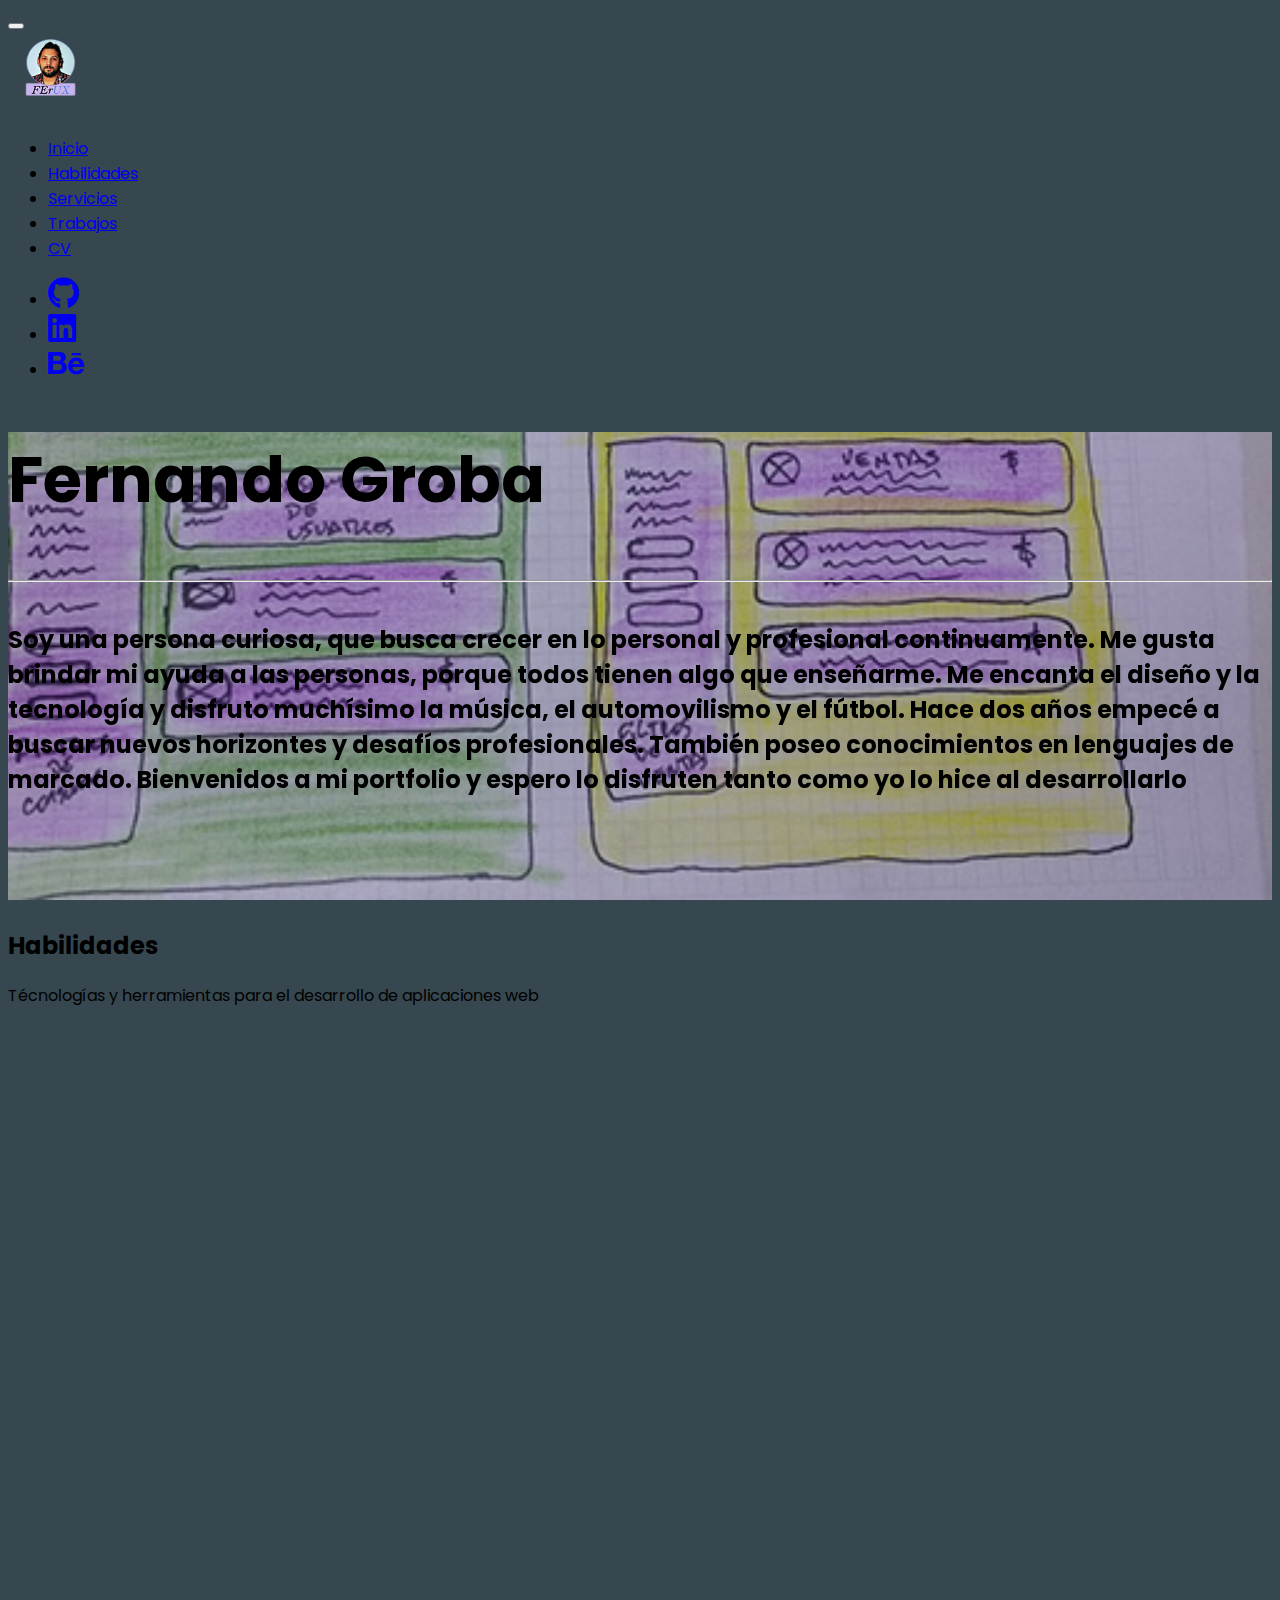
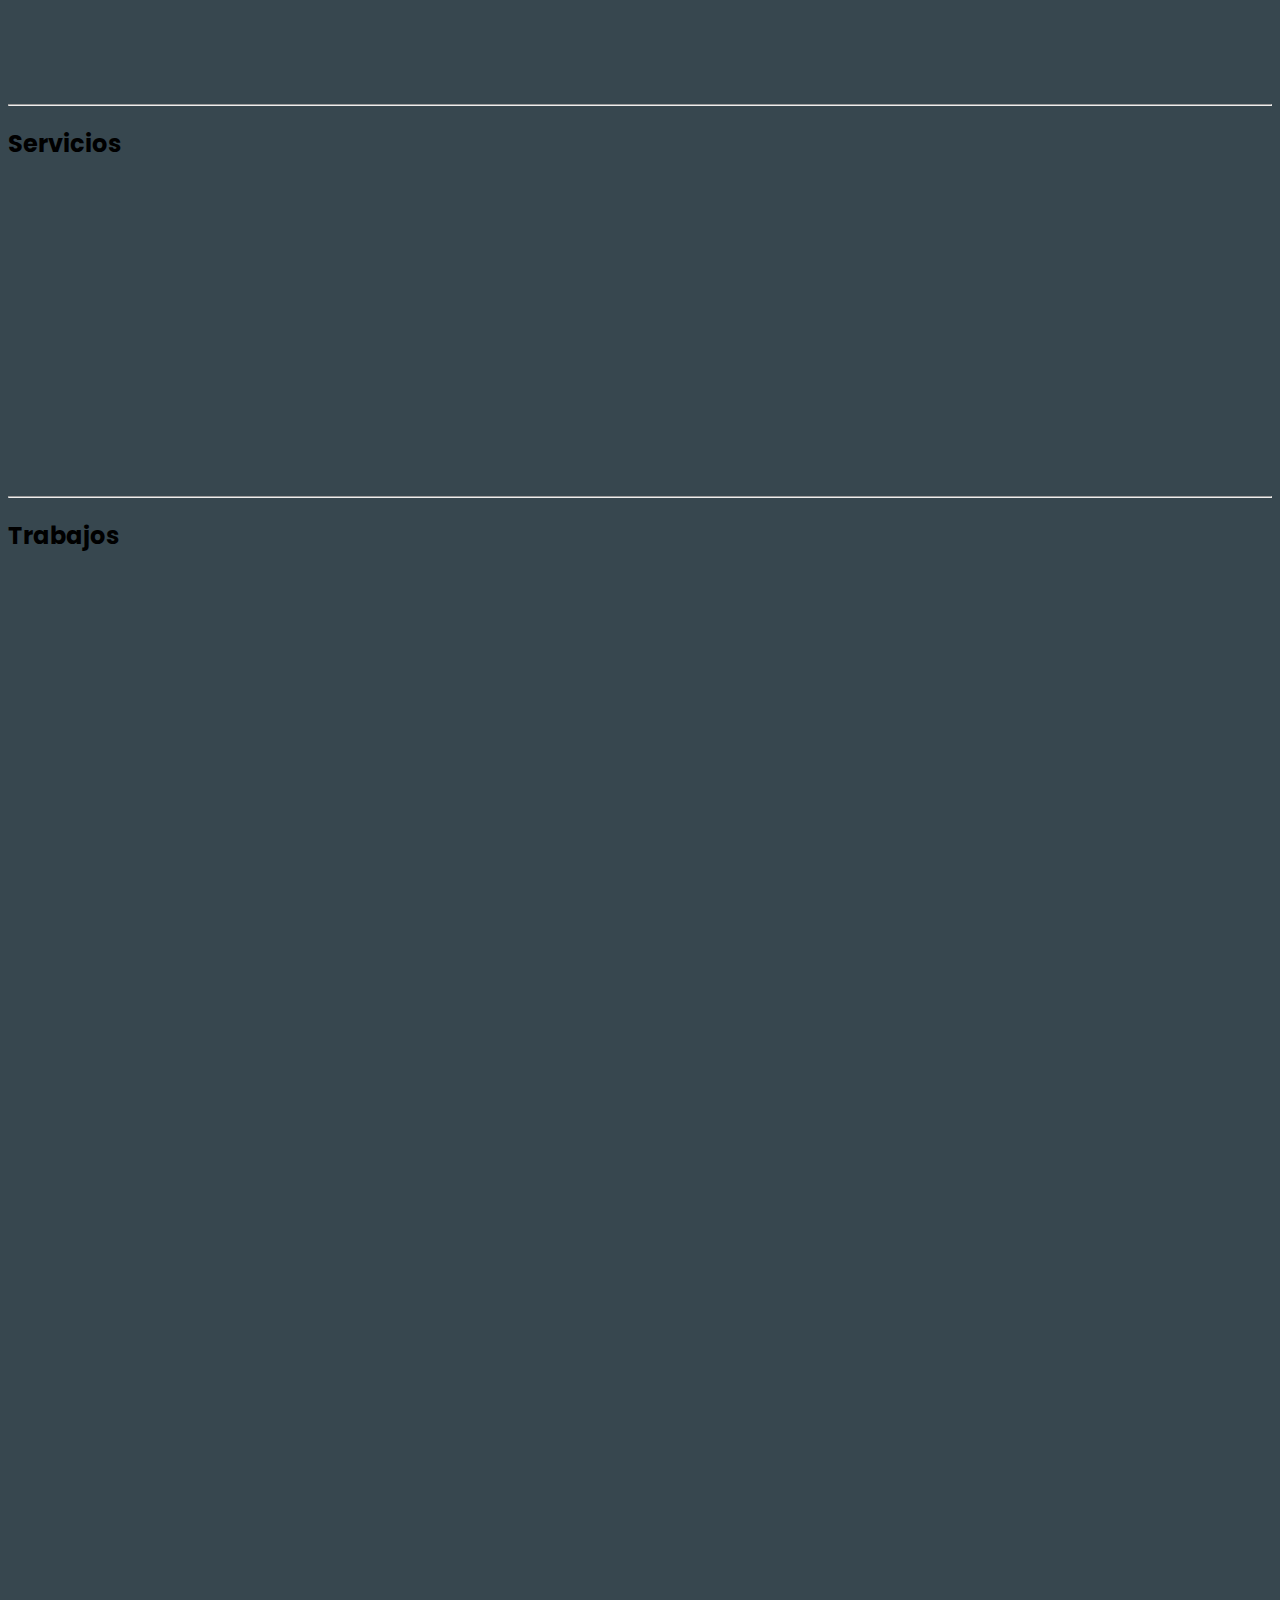
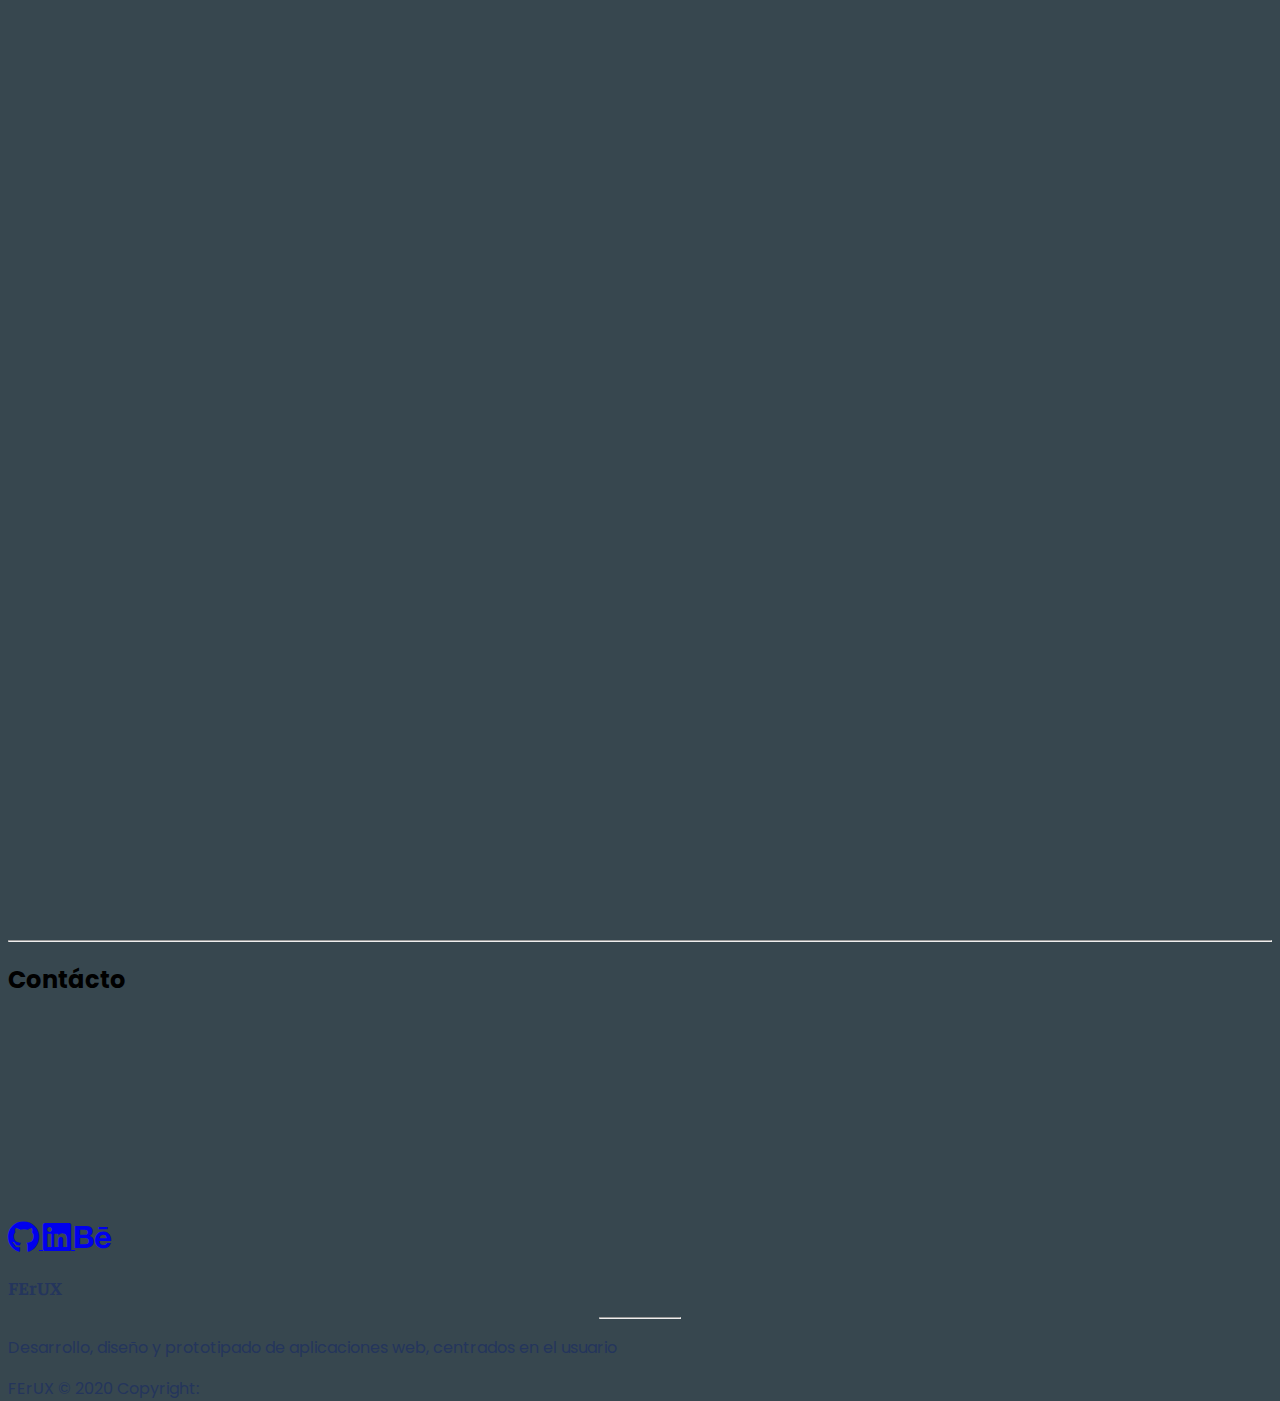
==== commit ae449748: "cambios cv" ====
--- a/index.html
+++ b/index.html
@@ -29,8 +29,8 @@
 
  
 <header>
-<!--Navbar-->
-<nav class="navbar navbar-expand-md navbar-dark bg-dark scrolling-navbar fixed-top">
+  <!--Navbar-->
+  <nav class="navbar navbar-expand-md navbar-dark bg-dark scrolling-navbar fixed-top">
 
   <div class="container">
 
@@ -69,9 +69,8 @@
         <li class="nav-item">
           <a class="nav-link" href="#trabajos">Trabajos</a>
         </li>
-        
         <li class="nav-item">
-          <a class="nav-link"  href="https://drive.google.com/file/d/1RsPSMVsqjChf7sQKUMesM2u_DEsLl-AP/view?usp=sharing" target="_blank">CV</a>
+          <a class="nav-link"  href="https://drive.google.com/file/d/1upV6WjPspmfChzp0ygbak79fNs2e5tne/view?usp=sharing" target="_blank">CV</a>
         </li>
        
       </ul>
@@ -100,19 +99,18 @@
 
   </div>
 
-</nav>
-
-
-<!--Mask-->
-<div id="intro" class="view">
-
-  <div class="mask rgba-black-strong">
+  </nav>
+
+  <!--Mask-->
+  <div id="intro" class="view">
+
+    <div class="mask rgba-black-strong">
 
       <div class="container-fluid d-flex align-items-center justify-content-center h-100">
 
           <div class="row d-flex justify-content-center text-center">
 
-              <div class="col-md-7">
+              <div class="col-sm-12 col-md-7">
 
                   <!-- Heading -->
                   <div data-aos="zoom-in" data-aos-delay="300" data-aos-duration="1500">
@@ -128,7 +126,7 @@
 
                   <!-- Description -->
                   <div data-aos="zoom-in" data-aos-delay="300" data-aos-duration="1500">
-                    <h5 id="description" class="white-text my-4 text-justify">Soy una persona curiosa, que busca crecer en lo personal y profesional continuamente. Me gusta brindar mi ayuda a las personas, porque todos tienen algo que enseñarme. Me encanta el diseño y la tecnología y disfruto muchísimo la música, el automovilismo y el fútbol. Hace dos años empecé a buscar nuevos horizontes y desafíos profesionales. También poseo conocimientos en lenguajes de marcado. Bienvenidos a mi portfolio y espero lo disfruten tanto como yo lo hice al desarrollarlo
+                    <h5 id="description" class="white-text my-4 text-justify descripcion">Soy una persona curiosa, que busca crecer en lo personal y profesional continuamente. Me gusta brindar mi ayuda a las personas, porque todos tienen algo que enseñarme. Me encanta el diseño y la tecnología y disfruto muchísimo la música, el automovilismo y el fútbol. Hace dos años empecé a buscar nuevos horizontes y desafíos profesionales. También poseo conocimientos en lenguajes de marcado. Bienvenidos a mi portfolio y espero lo disfruten tanto como yo lo hice al desarrollarlo
                     </h5>
                   </div>
                <!--    <button type="button" class="btn btn-outline-white">Read more<i class="fas fa-book ml-2"></i></button> -->
@@ -139,12 +137,12 @@
 
       </div>
 
+    </div>
+
   </div>
-
-</div>
-<!--/.Mask-->
-
-<!--/.Navbar-->
+  <!--/.Mask-->
+
+  <!--/.Navbar-->
 </header>
 
 
@@ -240,117 +238,121 @@
     <section id="trabajos" class="text-center">
       <h2 class="mb-5 white-text">Trabajos</h2>
 
-      <div class="row">
-
-        <!-- UX -->
-        <div class="col-sm-12 col-md-6 col-lg-4 mb-4">
-
-          <div class="view overlay z-depth-1-half" data-aos="fade-right"
-          data-aos-offset="300"
-          data-aos-easing="ease-in-sine">
-
-            <img src="img/yo local-logo.png" class="img-fluid" style="min-height: 193.44px">
-
-            <a href="yolocal.html">
-              <div class="mask rgba-white-slight"></div>
-            </a>
-
-            <h4 class="my-4 font-weight-bold white-text">UX Design</h4>
-            <p class="white-text">Proyecto de MarketPlace para comercios locales, en el marco del Challenge Covid-19 by Uxers School</p>
+      <div class="container">
+        <div class="row">
+
+          <!-- UX -->
+          <div class="col-sm-12 col-md-6 col-lg-4 mb-4">
+  
+            <div class="view overlay z-depth-1-half" data-aos="fade-right"
+            data-aos-offset="300"
+            data-aos-easing="ease-in-sine">
+  
+              <img src="img/yo local-logo.png" class="img-fluid" style="min-height: 193.44px">
+  
+              <a href="yolocal.html">
+                <div class="mask rgba-white-slight"></div>
+              </a>
+  
+              <h4 class="my-4 font-weight-bold white-text">UX Design</h4>
+              <p class="white-text">Proyecto de MarketPlace para comercios locales, en el marco del Challenge Covid-19 by Uxers School</p>
+            </div>
+  
+           </div>
+  
+  
+           <!-- UI -->
+          <div class="col-sm-12 col-md-6 col-lg-4 mb-4">
+            <div class="view overlay z-depth-1-half"  data-aos="fade-up"
+            data-aos-offset="300" data-aos-easing="ease-in-sine"  style="min-height: 357px">
+  
+              <img src="img/svg/tenedor viajero.png" class="img-fluid"  style="min-height: 193.44px;">
+  
+              <a href="tenedorviajero.html">
+                <div class="mask rgba-white-slight"></div>
+              </a>
+              <h4 class="my-4 font-weight-bold white-text">UI Design</h4>
+              <p class="white-text">Práctica de diseño y prototipado en figma de blog de turísmo gastronómico.</p>
+            </div>
+  
+          
           </div>
-
-         </div>
-
-
-         <!-- UI -->
-        <div class="col-sm-12 col-md-6 col-lg-4 mb-4">
-          <div class="view overlay z-depth-1-half"  data-aos="fade-up"
-          data-aos-offset="300" data-aos-easing="ease-in-sine"  style="min-height: 357px">
-
-            <img src="img/svg/tenedor viajero.png" class="img-fluid"  style="min-height: 193.44px;">
-
-            <a href="tenedorviajero.html">
-              <div class="mask rgba-white-slight"></div>
-            </a>
-            <h4 class="my-4 font-weight-bold white-text">UI Design</h4>
-            <p class="white-text">Práctica de diseño y prototipado en figma de blog de turísmo gastronómico.</p>
-          </div>
-
-        
-        </div>
-
-
-        <!-- Dev -->
-        <div class="col-sm-12 col-md-6 col-lg-4 mb-4">
-
-          <div class="view overlay z-depth-1-half"  data-aos="fade-left"
-          data-aos-easing="ease-in-sine"
-          data-aos-offset="300"
-          style="min-height: 357px">
-
-            <img src="img/Agencia digital.png" class="img-fluid"style="min-height: 193.44px;">
-
-            <a href="https://fernandogroba.github.io/Agencia-Demo/" target="_blank">
-              <div class="mask rgba-white-slight"></div>
-            </a>
-            <h4 class="my-4 font-weight-bold white-text">Front End Developer</h4>
-            <p class="white-text">Práctica de agencia digital en Bootstrap</p>
-          </div>
-
-         </div>
-
-      </div>
-
-     <div class="row" 2DA FILA DE TRABAJOS>
-
-      <!--   <div class="col-lg-4 col-md-12 mb-4">
-
-          <div class="view overlay z-depth-1-half">
-
-            <img src="img/svg/LOGO-YOLOCAL.png" class="img-fluid" style="min-height: 193.44px">
-
-            <a href="https://medium.com/@acatama/yo-local-la-soluci%C3%B3n-para-ayudar-al-comercio-de-barrio-despu%C3%A9s-del-coronavirus-1a1a156f5159">
-              <div class="mask rgba-white-slight"></div>
-            </a>
-          </div>
-
-          <h4 class="my-4 font-weight-bold">UX Desing</h4>
-          <p class="grey-text">Proyecto de Market Place para comercios locales, en el marco del Challenge Covid-19 by Uxers School</p>
-
-        </div>  -->
-
-        <div class="col-sm-12 col-md-6 col-lg-4 mb-4 ">
-          <div class="view overlay z-depth-1-half" data-aos="fade-right"
-          data-aos-offset="300"
-          data-aos-easing="ease-in-sine">
-
-            <img src="img/Mockup Landing Page.jpg" class="img-fluid"  style="min-height: 193.44px;">
-
-            <a href="https://www.figma.com/file/X7PFxxOKA9MK4XPBv75diO/Blog-Tenedor-Viajero-Mobil?node-id=0%3A1">
-              <div class="mask rgba-white-slight"></div>
-            </a>
-            <h4 class="my-4 font-weight-bold white-text">UI Desing</h4>
-            <p class="white-text">Diseño de Wireframes, Mockups y desarrollo de Landing</p>
-          </div>
-
-         
-        </div>
-
-       <!--  <div class="col-lg-4 col-md-6 mb-4">
-          <div class="view overlay z-depth-1-half">
-
-            <img src="img/Agencia digital.png" class="img-fluid"style="min-height: 193.44px;">
-
-            <a href="https://fernandogroba.github.io/Agencia-Demo/">
-              <div class="mask rgba-white-slight"></div>
-            </a>
-          </div>
-
-          <h4 class="my-4 font-weight-bold">Front End Developer</h4>
-          <p class="grey-text">Práctica de agencia digital en Bootstrap</p>
-        </div> -->
-
-      </div> 
+  
+  
+          <!-- Dev -->
+          <div class="col-sm-12 col-md-6 col-lg-4 mb-4">
+  
+            <div class="view overlay z-depth-1-half"  data-aos="fade-left"
+            data-aos-easing="ease-in-sine"
+            data-aos-offset="300"
+            style="min-height: 357px">
+  
+              <img src="img/Agencia digital.png" class="img-fluid"style="min-height: 193.44px;">
+  
+              <a href="https://fernandogroba.github.io/Agencia-Demo/" target="_blank">
+                <div class="mask rgba-white-slight"></div>
+              </a>
+              <h4 class="my-4 font-weight-bold white-text">Front End Developer</h4>
+              <p class="white-text">Práctica de agencia digital en Bootstrap</p>
+            </div>
+  
+           </div>
+  
+        </div>
+      </div>
+
+      <div class="container">
+        <div class="row">
+
+          <!--   <div class="col-lg-4 col-md-12 mb-4">
+    
+              <div class="view overlay z-depth-1-half">
+    
+                <img src="img/svg/LOGO-YOLOCAL.png" class="img-fluid" style="min-height: 193.44px">
+    
+                <a href="https://medium.com/@acatama/yo-local-la-soluci%C3%B3n-para-ayudar-al-comercio-de-barrio-despu%C3%A9s-del-coronavirus-1a1a156f5159">
+                  <div class="mask rgba-white-slight"></div>
+                </a>
+              </div>
+    
+              <h4 class="my-4 font-weight-bold">UX Desing</h4>
+              <p class="grey-text">Proyecto de Market Place para comercios locales, en el marco del Challenge Covid-19 by Uxers School</p>
+    
+            </div>  -->
+    
+            <div class="col-sm-12 col-md-7 mb-4 d-flex flex-row justify-content-center mx-auto">
+              <div class="view overlay z-depth-1-half" data-aos="fade-right"
+              data-aos-offset="300"
+              data-aos-easing="ease-in-sine">
+    
+                <img src="img/Mockup Landing Page.jpg" class="img-fluid"  style="min-height: 193.44px;">
+    
+                <a href="musicommerce.html">
+                  <div class="mask rgba-white-slight"></div>
+                </a>
+                <h4 class="my-4 font-weight-bold white-text">Desarrollo Web</h4>
+                <p class="white-text">Diseño de Wireframes, Mockups y desarrollo de Landing</p>
+              </div>
+    
+             
+            </div>
+    
+           <!--  <div class="col-lg-4 col-md-6 mb-4">
+              <div class="view overlay z-depth-1-half">
+    
+                <img src="img/Agencia digital.png" class="img-fluid"style="min-height: 193.44px;">
+    
+                <a href="https://fernandogroba.github.io/Agencia-Demo/">
+                  <div class="mask rgba-white-slight"></div>
+                </a>
+              </div>
+    
+              <h4 class="my-4 font-weight-bold">Front End Developer</h4>
+              <p class="grey-text">Práctica de agencia digital en Bootstrap</p>
+            </div> -->
+    
+          </div> 
+      </div>
     </section>
 
     <hr class="my-5 deep-purple lighten-3">
--- a/css/style.css
+++ b/css/style.css
@@ -88,7 +88,6 @@
   -moz-background-size: cover;
   -o-background-size: cover;
   background-size: cover;
-}
 }
 
 #footer {
@@ -154,22 +153,19 @@
   background: #212524;
 }
 
-
 /* Estilos para musicommerce */
 .body-musicommerce {
-  font-family: 'Blinker', sans-serif;
+  font-family: "Blinker", sans-serif;
 }
 
 .descripcion-mc {
   letter-spacing: 2px;
-  
-}
-
-.btn-link {
+}
+
+/.btn-link {
   width: 40%;
-}
-
-
+  border-radius: 8px;
+}
 
 @media (min-width: 992px) {
   #nombre {
@@ -195,6 +191,14 @@
     font-size: 0.9rem;
     font-weight: 300;
   }
+  .titular {
+    font-size: 1rem;
+  }
+
+  .btn-link {
+    width: 60%;
+    border-radius: 8px;
+  }
 }
 
 @media (min-width: 800px) and (max-width: 850px) {
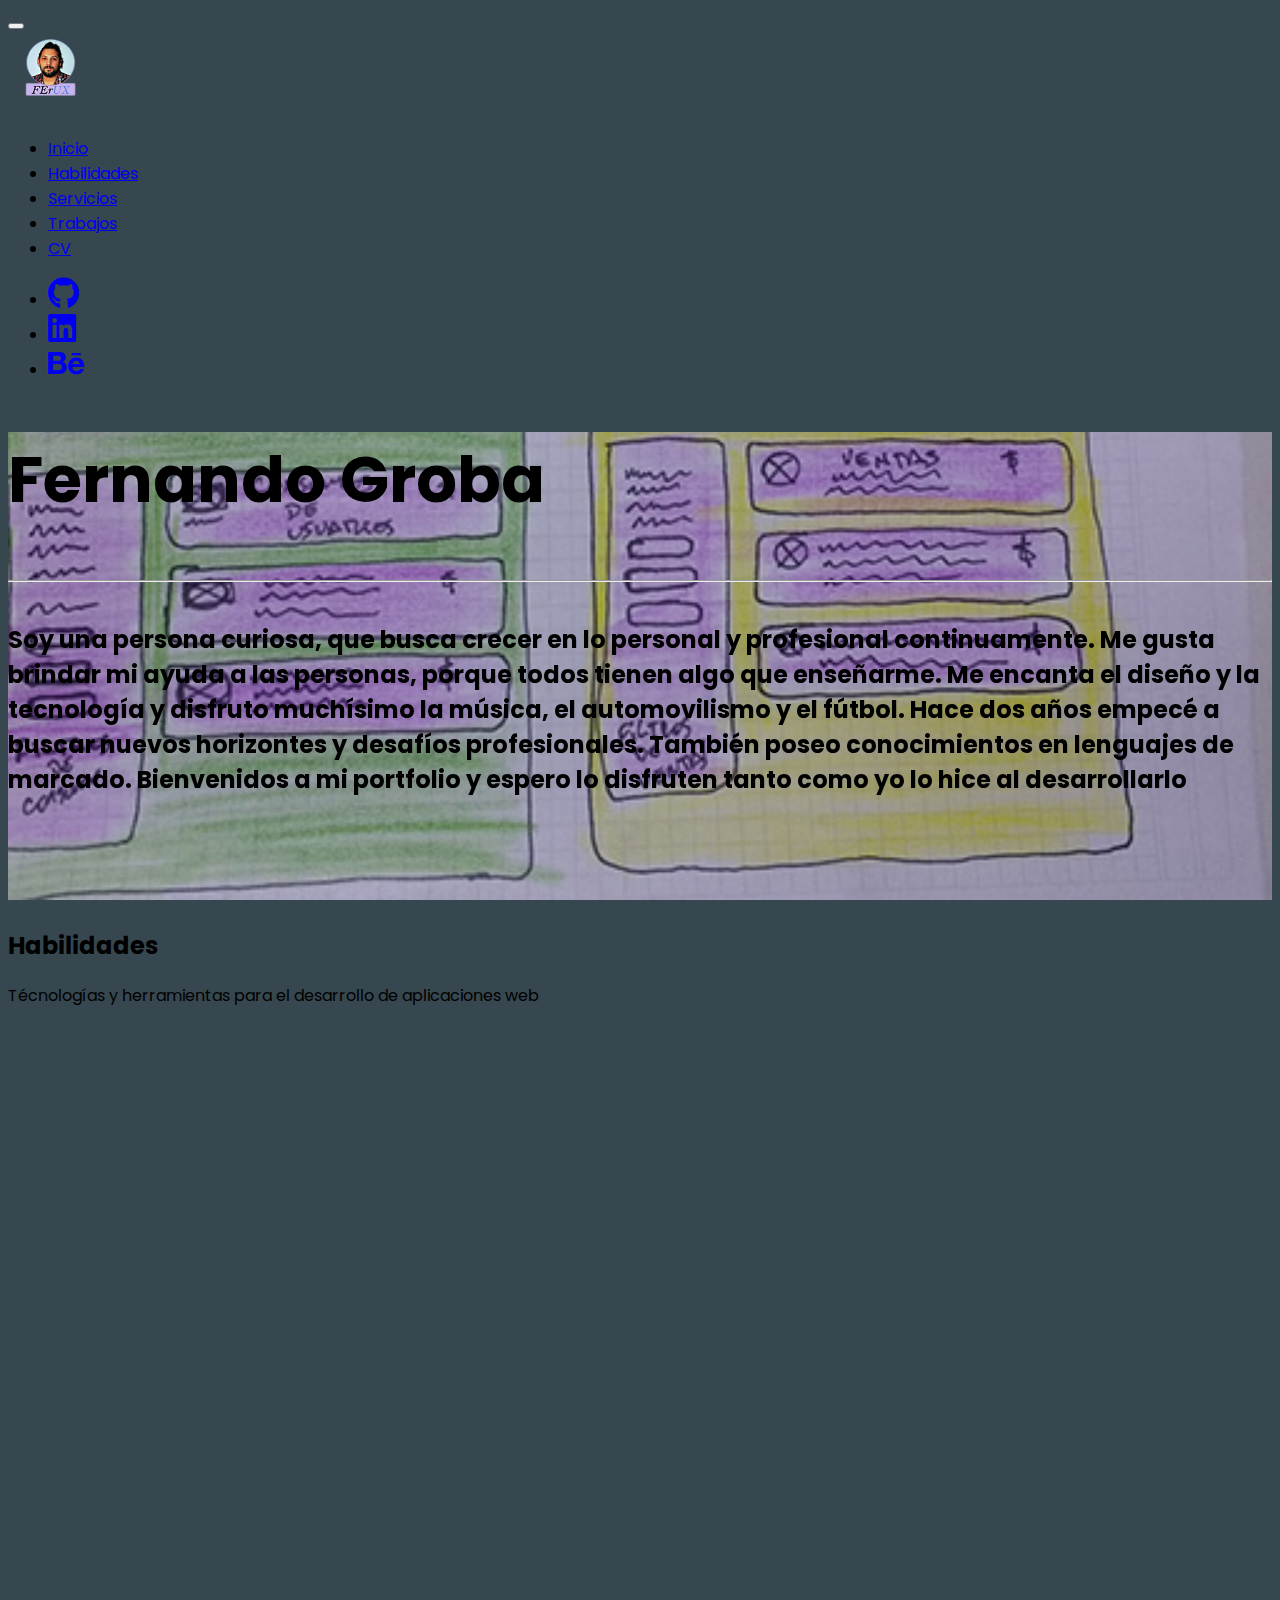
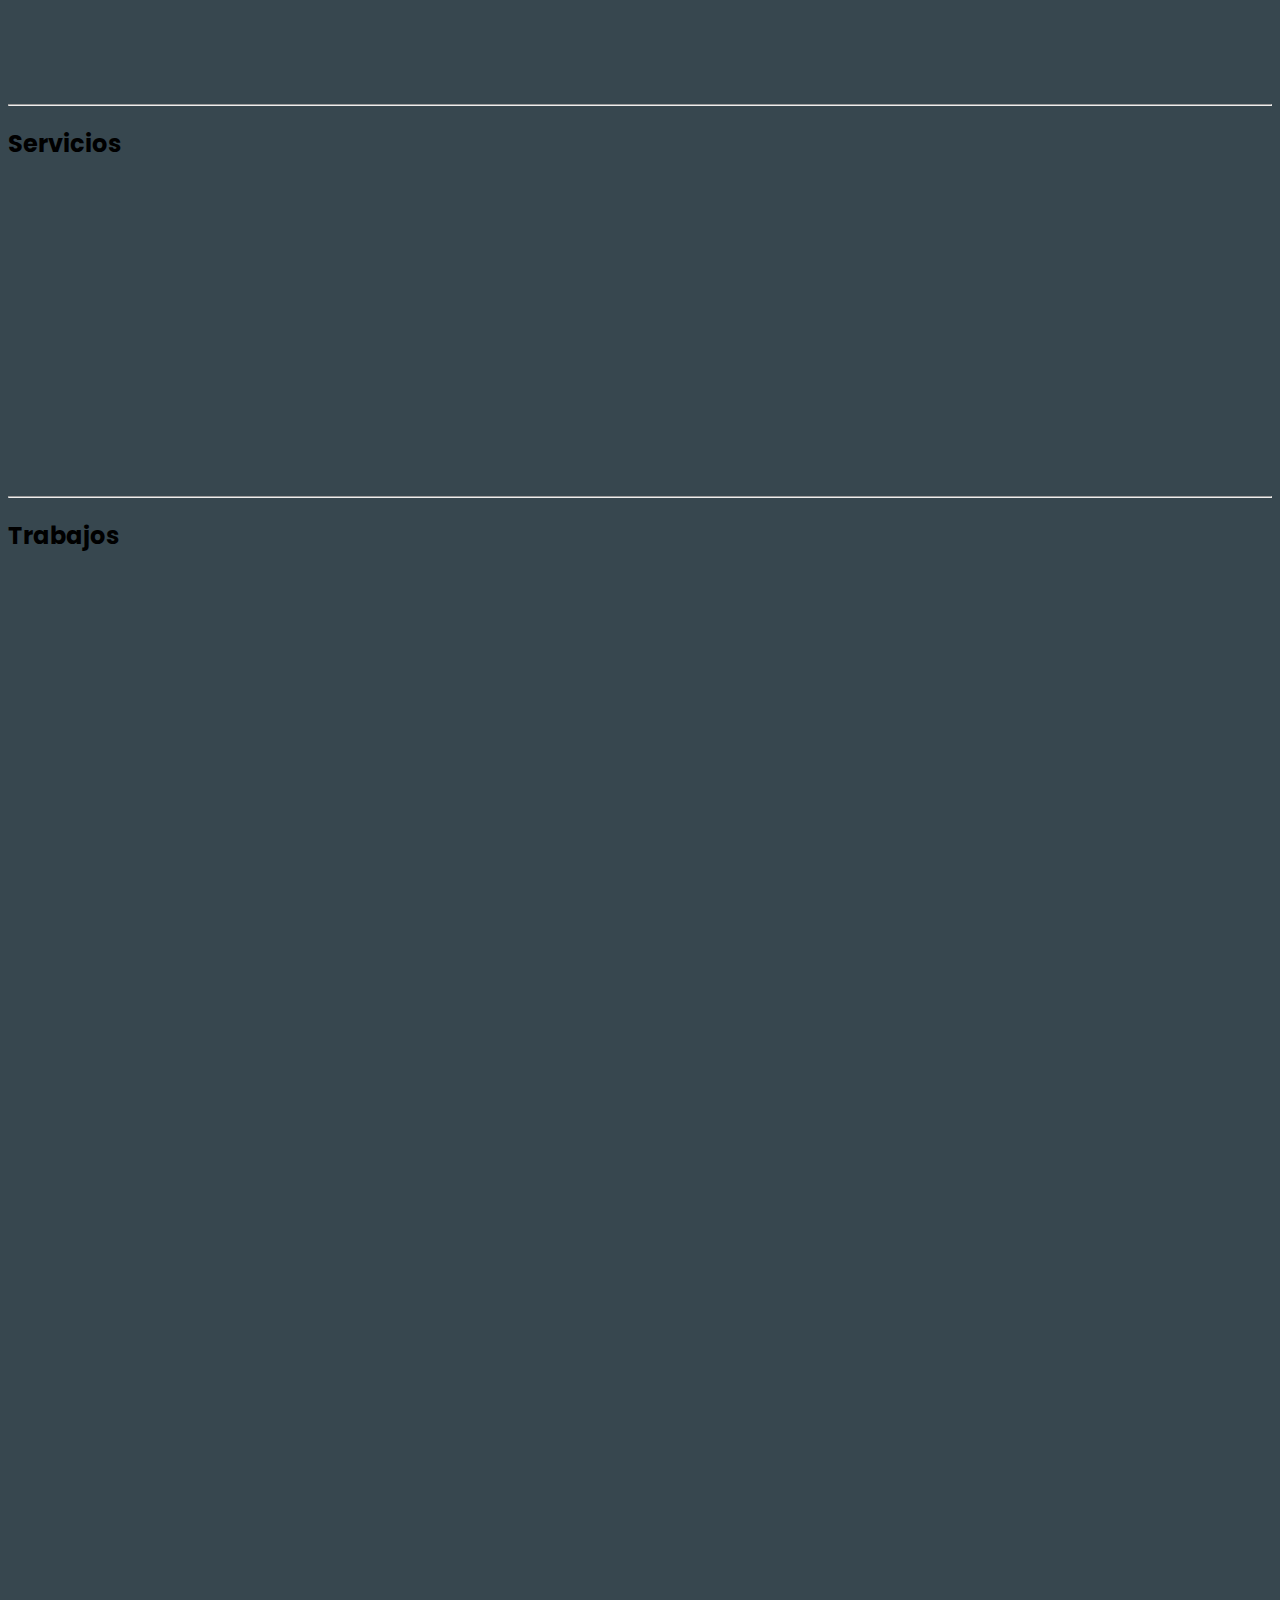
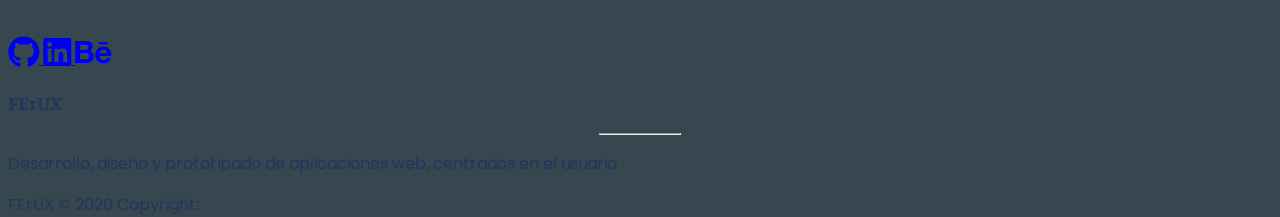
==== commit 8a3e4c80: "cambios en data AOS" ====
--- a/index.html
+++ b/index.html
@@ -70,7 +70,7 @@
           <a class="nav-link" href="#trabajos">Trabajos</a>
         </li>
         <li class="nav-item">
-          <a class="nav-link"  href="https://drive.google.com/file/d/1upV6WjPspmfChzp0ygbak79fNs2e5tne/view?usp=sharing" target="_blank">CV</a>
+          <a class="nav-link"  href="https://drive.google.com/file/d/1C9MiFukzEFabddxPH3FXoJtsOxH-6_JW/view?usp=sharing" target="_blank">CV</a>
         </li>
        
       </ul>
@@ -159,17 +159,17 @@
       <div class="row">
         <div class="col-sm-12 col-md-6"> 
 
-        <div class="text-center mt-5" data-aos="zoom-out-right" data-aos-delay="400">
+        <div class="text-center mt-5" data-aos="zoom-in-down" data-aos-delay="400">
           <i class="fab fa-html5 fa-3x icon-color"></i>
           <h5 class="text-white">HTML5</h5>
         </div>
 
-        <div class="text-center mt-5"  data-aos="zoom-out-right" data-aos-delay="500">
+        <div class="text-center mt-5"  data-aos="zoom-in-down" data-aos-delay="500">
           <i class="fab fa-css3-alt fa-3x icon-color"></i>
           <h5 class="text-white">CSS3</h5>
         </div>
         
-        <div class="text-center mt-5"  data-aos="zoom-out-right" data-aos-delay="600">
+        <div class="text-center mt-5"  data-aos="zoom-in-down" data-aos-delay="600">
           <i class="fab fa-js-square fa-3x icon-color"></i>
           <h5 class="text-white">Javascript</h5>
         </div>
@@ -180,17 +180,17 @@
 
         <div class="col-sm-12 col-md-6">
 
-        <div class="text-center mt-5" data-aos="zoom-out-left" data-aos-delay="400">
+        <div class="text-center mt-5" data-aos="zoom-in-down" data-aos-delay="400">
             <i class="fab fa-mdb fa-3x icon-color"></i>
             <h5 class="text-white">MDBootstrap</h5>
         </div>
 
-        <div class="text-center mt-5" data-aos="zoom-out-left" data-aos-delay="500">
+        <div class="text-center mt-5" data-aos="zoom-in-down" data-aos-delay="500">
           <i class="fab fa-figma fa-3x icon-color"></i>
           <h5 class="text-white">Figma</h5>
         </div> 
 
-        <div class="text-center mt-5" data-aos="zoom-out-left" data-aos-delay="600">
+        <div class="text-center mt-5" data-aos="zoom-in-down" data-aos-delay="600">
           <i class="fab fa-wordpress fa-3x icon-color"></i>
           <h5 class="text-white">Wordpress</h5>
         </div>  
@@ -244,7 +244,7 @@
           <!-- UX -->
           <div class="col-sm-12 col-md-6 col-lg-4 mb-4">
   
-            <div class="view overlay z-depth-1-half" data-aos="fade-right"
+            <div class="view overlay z-depth-1-half" data-aos="fade-down"
             data-aos-offset="300"
             data-aos-easing="ease-in-sine">
   
@@ -282,7 +282,7 @@
           <!-- Dev -->
           <div class="col-sm-12 col-md-6 col-lg-4 mb-4">
   
-            <div class="view overlay z-depth-1-half"  data-aos="fade-left"
+            <div class="view overlay z-depth-1-half"  data-aos="fade-down"
             data-aos-easing="ease-in-sine"
             data-aos-offset="300"
             style="min-height: 357px">
@@ -320,8 +320,8 @@
     
             </div>  -->
     
-            <div class="col-sm-12 col-md-7 mb-4 d-flex flex-row justify-content-center mx-auto">
-              <div class="view overlay z-depth-1-half" data-aos="fade-right"
+            <div class="col-sm-12 col-md-6 mb-4 ">
+              <div class="view overlay z-depth-1-half" data-aos="fade-down"
               data-aos-offset="300"
               data-aos-easing="ease-in-sine">
     
@@ -336,20 +336,23 @@
     
              
             </div>
-    
-           <!--  <div class="col-lg-4 col-md-6 mb-4">
-              <div class="view overlay z-depth-1-half">
-    
-                <img src="img/Agencia digital.png" class="img-fluid"style="min-height: 193.44px;">
-    
-                <a href="https://fernandogroba.github.io/Agencia-Demo/">
+
+            <div class="col-sm-12 col-md-6 mb-4 ">
+              <div class="view overlay z-depth-1-half" data-aos="fade-down"
+              data-aos-offset="300"
+              data-aos-easing="ease-in-sine"> 
+    
+                <img src="img/Group 4.jpg" class="img-fluid" style="min-height: 300px; " >
+    
+                <a href="https://drive.google.com/file/d/1DMIOGIl0MwP8-BDYQXnLuBpH7ADcQUm4/view?usp=sharing" target="_blank">
                   <div class="mask rgba-white-slight"></div>
                 </a>
+                <h4 class="my-4 font-weight-bold white-text">UX Research</h4>
+                <p class="white-text">Desarrollo de reserch para comercio</p>
               </div>
     
-              <h4 class="my-4 font-weight-bold">Front End Developer</h4>
-              <p class="grey-text">Práctica de agencia digital en Bootstrap</p>
-            </div> -->
+             
+            </div>
     
           </div> 
       </div>
